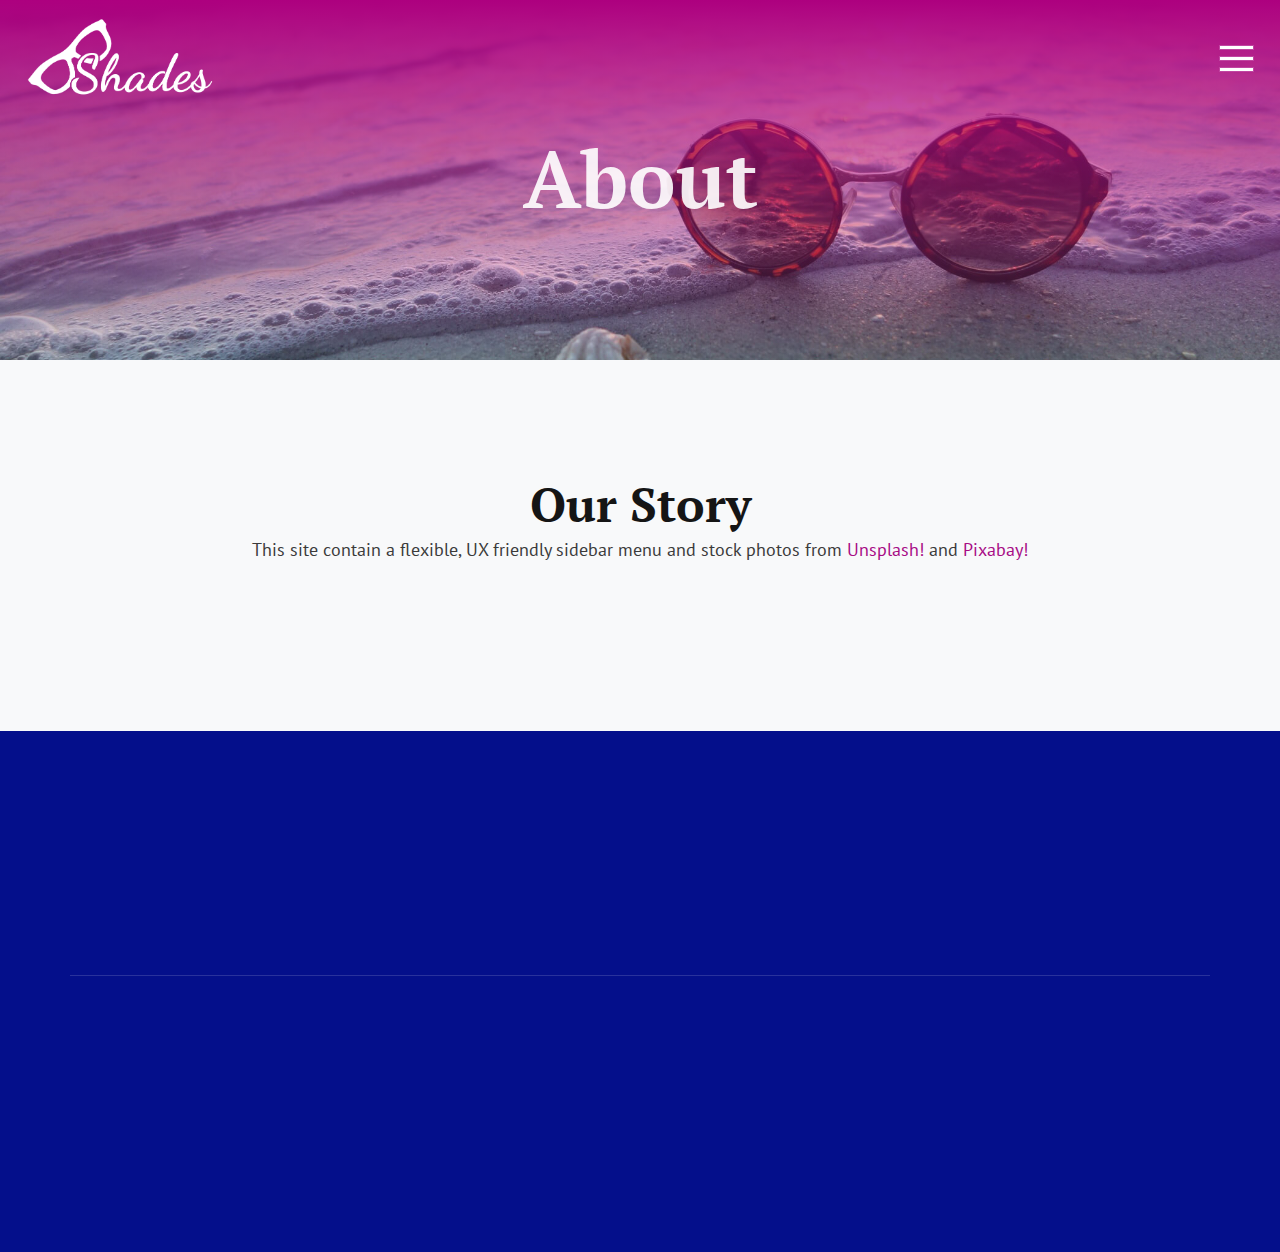
==== about.html @ cafe62fc "Updated html" ====
<!doctype html>
<html lang="en">
  <head>
    <!-- Required meta tags -->
    <meta charset="utf-8">
    <meta name="viewport" content="width=device-width, initial-scale=1, shrink-to-fit=no">
    
    <!--Favicon-->
    <link rel="apple-touch-icon" sizes="57x57" href="images/favicons/apple-icon-57x57.png">
    <link rel="apple-touch-icon" sizes="60x60" href="images/favicons/apple-icon-60x60.png">
    <link rel="apple-touch-icon" sizes="72x72" href="images/favicons/apple-icon-72x72.png">
    <link rel="apple-touch-icon" sizes="76x76" href="images/favicons/apple-icon-76x76.png">
    <link rel="apple-touch-icon" sizes="114x114" href="images/favicons/apple-icon-114x114.png">
    <link rel="apple-touch-icon" sizes="120x120" href="images/favicons/apple-icon-120x120.png">
    <link rel="apple-touch-icon" sizes="144x144" href="images/favicons/apple-icon-144x144.png">
    <link rel="apple-touch-icon" sizes="152x152" href="images/favicons/apple-icon-152x152.png">
    <link rel="apple-touch-icon" sizes="180x180" href="images/favicons/apple-icon-180x180.png">
    <link rel="icon" type="image/png" sizes="192x192"  href="images/favicons/android-icon-192x192.png">
    <link rel="icon" type="image/png" sizes="32x32" href="images/favicons/favicon-32x32.png">
    <link rel="icon" type="image/png" sizes="96x96" href="images/favicons/favicon-96x96.png">
    <link rel="icon" type="image/png" sizes="16x16" href="images/favicons/favicon-16x16.png">
    <link rel="manifest" href="images/favicons/manifest.json">
    <meta name="msapplication-TileColor" content="#ffffff">
    <meta name="msapplication-TileImage" content="images/favicons/ms-icon-144x144.png">
    <meta name="theme-color" content="#ffffff">
    
    <!-- Bootstrap 4 CSS -->
    <link rel="stylesheet" href="css/bootstrap.min.css">

    <!-- Custom CSS -->
    <link rel="stylesheet" href="css/style.css">

    <!-- Overlay Hamburger Menu CSS -->
    <link rel="stylesheet" href="css/Overlay-hamburger-menu.css">

    <!-- AOS CSS -->
    <link href="https://unpkg.com/aos@2.3.1/dist/aos.css" rel="stylesheet">

    <!-- Title -->
    <title>Shades | A Free Bootstrap Theme For Showcasing The Products</title>
    
    <!--Google Fonts-->
    <link href="https://fonts.googleapis.com/css?family=PT+Sans:400,400i,700,700i|PT+Serif:400,400i,700,700i" rel="stylesheet">

    <!-- Font Awesome CSS -->
    <link rel="stylesheet" href="https://use.fontawesome.com/releases/v5.7.0/css/all.css" integrity="sha384-lZN37f5QGtY3VHgisS14W3ExzMWZxybE1SJSEsQp9S+oqd12jhcu+A56Ebc1zFSJ" crossorigin="anonymous">

  </head>
  <body>
    <!-- Navigation -->
    <div class="logo"><a href="index.html"><img src="images/shades-logo-white.png" class="logo-image" alt="Shades"></a></div>
    <div class="button_container" id="toggle"><span class="top"></span><span class="middle"></span><span class="bottom"></span></div>
    <div class="overlay" id="overlay">
        <nav class="overlay-menu">
          <ul>
            <li><a href="index.html">Home</a></li>
            <li><a href="styles.html">Styles</a></li>
            <li><a href="#">About</a></li>
            <li><a href="#">Contact</a></li>
            <li>
              <a href="#"><i class="fab fa-facebook-f"></i></a>
              <a href="#"><i class="fab fa-twitter"></i></a>
              <a href="#"><i class="fab fa-instagram"></i></a>
            </li>
          </ul>
        </nav>
      </div>

    <!-- Header -->
    <div data-aos="fade-up">
      <header class="header-inner d-flex">
        <div class="container text-center my-auto">
          <h1 class="mb-1 hero-heading">About</h1>
        </div>
      </header>
    </div>

    <!-- Who We Are -->
    <section class="content-section bg-light">
      <div class="container text-center">
        <div class="row">
          <div class="col-lg-10 mx-auto">
            <h2>Our Story</h2>
            <p class="mb-5">This site contain a flexible, UX friendly sidebar menu and stock photos from
              <a target="blank" href="https://unsplash.com/">Unsplash!</a> and <a target="blank" href="https://pixabay.com/">Pixabay!</a></p>
          </div>
        </div>
      </div>
    </section>

    <!-- Footer -->
    <footer class="content-section">
      <div class="container">
        <div data-aos="fade-up">
          <div class="row mb-5 text-center">
            <div class="col">
              <a class="btn btn-primary btn-xl btn-dark" href="styles.html">See Latest Trends</a>
            </div>
          </div>
        </div>
        <div class="row line">
            <div class="col-lg-4 col-md-4 col-sm-4">
              <div data-aos="fade-up">
                <ul class="footer-menu">
                  <li><a href="index.html">Home</a></li>
                  <li><a href="styles.html">Styles</a></li>
                  <li><a href="">About</a></li>
                  <li><a href="">Contact</a></li>
                </ul>
              </div>
            </div>
            <div class="col-lg-4 col-md-4 col-sm-4">
              <div data-aos="fade-up">
                  <ul class="footer-menu">
                    <li><a href="">Facebook</a></li>
                    <li><a href="">Twitter</a></li>
                    <li><a href="">Instagram</a></li>
                    <li><a href="">Share on Whatsapp</a></li>
                  </ul>
                </div>
            </div>
            <div class="col-lg-4 col-md-4 col-sm-4 right-content">
              <div data-aos="fade-up">
                <a href="index.html"><img class="footer-logo" src="images/shades-logo.png" alt="Shades Logo"></a>
                <p class="copy-text">Copyright &copy; <script language="JavaScript" type="text/javascript">document.write((new Date()).getFullYear());</script> <a href="">Shades</a></p>
              </div>
            </div>
        </div>
      </div>
    </footer>

    <!-- Optional JavaScript -->
    <!-- jQuery first, then Popper.js, then Bootstrap JS -->
    <script src="https://code.jquery.com/jquery-3.3.1.slim.min.js" integrity="sha384-q8i/X+965DzO0rT7abK41JStQIAqVgRVzpbzo5smXKp4YfRvH+8abtTE1Pi6jizo" crossorigin="anonymous"></script>
    <script src="https://cdnjs.cloudflare.com/ajax/libs/popper.js/1.14.6/umd/popper.min.js" integrity="sha384-wHAiFfRlMFy6i5SRaxvfOCifBUQy1xHdJ/yoi7FRNXMRBu5WHdZYu1hA6ZOblgut" crossorigin="anonymous"></script>
    <script src="https://stackpath.bootstrapcdn.com/bootstrap/4.2.1/js/bootstrap.min.js" integrity="sha384-B0UglyR+jN6CkvvICOB2joaf5I4l3gm9GU6Hc1og6Ls7i6U/mkkaduKaBhlAXv9k" crossorigin="anonymous"></script>
    <!--Overlay Hamburger Menu-->
    <script>
        $('#toggle').click(function() {
            $(this).toggleClass('active');
            $('#overlay').toggleClass('open');
        });
    </script>
    <!-- AOS javascript -->
    <script src="https://unpkg.com/aos@2.3.1/dist/aos.js"></script>
    <script>
      AOS.init();
    </script>
  </body>
</html>
---- css/style.css ----
/*
 *Author: Anjali Kushwah;
 *Theme: Shades ;
 *Date: 30/01/2019; 
*/


/* Global */
html, body {
    font-size: 16px;
}

body {
    background: #040f8b;
    color: #3b3b3b;
    font-family: 'PT Sans', sans-serif;
    font-size: 1.125rem;
    font-weight: 400;
    -webkit-font-smoothing: antialiased;
}

body a {
    color: #a70b85;
    text-decoration: none;
}

body a:hover, a:focus, a:active {
    color: #a70b85;
    text-decoration: underline;
}

*:focus {
    outline: 0;
  }

h1, h2, h3, h4, h5, h6 {
    font-family: 'PT Serif', serif;
    color: #151515;
    line-height: 100%;

}

h1 {
    font-size: 3.5rem;
    font-weight: 700;
}

h2 {
    font-size: 3.0rem;
    font-weight: 700;
}

h3 {
    font-size: 2.5rem;
    font-weight: 700;
}

h4 {
    font-size: 2rem;
    font-weight: 700;
}

h5 {
    font-size: 1.5rem;
    font-weight: 700;
}

h6 {
    font-size: 1.2rem;
    font-weight: 700;
}

.hero-heading {
    font-size: 5rem;
    color: rgba(255, 255, 255, .9);
    padding: auto;
    line-height: 100%;
}

.hero-text {
    font-family: 'PT Sans', sans-serif;
    font-size: 1.5rem;
    font-weight: 400;
    color: rgba(255, 255, 255, 1);
    padding: auto;
    line-height: 120%;
}

.btn-xl {
    padding: 1.25rem 2.5rem;
    font-size: 1.4rem;
}

.btn-primary {
    color: #fff;
    background-color: rgb(4, 15, 139);
    border-color: #040f8b;
}

.btn-primary:hover,.btn-primary:focus, .btn-primary:active, .btn-primary:focus-within {
    text-decoration: none;
    color: #fff !important;
    background-color: #0718d6 !important;
    border-color: #0718d6 !important;
    outline: none;
}

.btn-dark {
    color: #fff;
    background-color: #a70b85;
    border-color: #a70b85;
}

.btn-dark:hover,.btn-dark:focus, .btn-dark:active, .btn-dark:focus-within {
    color: #fff !important;
    background-color: #d80bac !important;
    border-color: #d80bac !important;
    text-decoration: none;
    outline: none;
}

.bg-pink {
    background-color: #a70b85;
}

ul {
    padding: 0;
}
/* Global End */

/* Homepage Start */
.hero {
    height: 100vh;
    min-height: 30rem;
    position: relative;
    display: table;
    width: 100%;
    padding-top: 8rem;
    padding-bottom: 8rem;
    background: -webkit-gradient(linear,left top,right top,from(rgba(255,255,255,.1)),to(rgba(255,255,255,.1))),url(../images/hero-image1.jpg);
    background: linear-gradient(90deg,rgba(255,255,255,.1) 0,rgba(255,255,255,.1) 100%),url(../images/hero-image1.jpg);
    background-position: center center;
    background-repeat: no-repeat;
    background-size: cover;
}

.hero::after {
  content: '';
  height: 100%;
  width: 100%;
  background: -moz-linear-gradient(top, rgba(173,0,127,1) 0%, rgba(173,0,127,0) 100%); /* FF3.6-15 */
  background: -webkit-linear-gradient(top, rgba(173,0,127,1) 0%,rgba(173,0,127,0) 100%); /* Chrome10-25,Safari5.1-6 */
  background: linear-gradient(to bottom, rgba(173,0,127,1) 0%,rgba(173,0,127,0) 100%); /* W3C, IE10+, FF16+, Chrome26+, Opera12+, Safari7+ */
  filter: progid:DXImageTransform.Microsoft.gradient( startColorstr='#ad007f', endColorstr='#00ad007f',GradientType=0 ); /* IE6-9 */
  position: absolute;
  top: 0;
  bottom: 0;
  z-index: 1;
}

.my-auto {
  position: relative;
  z-index: 2;
}  

.logo {
    position: absolute;
    top: 2%;
    left: 2%;
    z-index: 100;
}

.logo-image {
    width: 12rem;
}

.content-section {
  padding-top: 7.5rem;
  padding-bottom: 7.5rem;
}

.service-icon {
    background-color: #f9cff0;
    color: #a70b85;
    height:15rem;
    width: 15rem;
    display: block;
    line-height: 7.5rem;
    font-size: 3.25rem;
}

.far {
    position: relative;
    top: 25%;
}

.callout-home-right {
    background: -webkit-gradient(linear,left top,right top,from(rgba(255,255,255,.1)),to(rgba(255,255,255,.1))),url(../images/home-portfolio-right.jpg);
    background: linear-gradient(90deg,rgba(255,255,255,.1) 0,rgba(255,255,255,.1) 100%),url(../images/home-portfolio-right.jpg);
    background-position: center center;
    background-repeat: no-repeat;
    background-size: cover;
    margin-left: 33%;
    height: 866px;
    position: relative;
}

.callout-home-right::before {
    content: '';
    height: 100%;
    width: 100%;
    background: -moz-linear-gradient(left, rgba(0,0,0,0) 0%, rgba(0,0,224,0.54) 68%, rgba(167,11,133,0.8) 100%); /* FF3.6-15 */
    background: -webkit-linear-gradient(left, rgba(0,0,0,0) 0%,rgba(0,0,224,0.54) 68%,rgba(167,11,133,0.8) 100%); /* Chrome10-25,Safari5.1-6 */
    background: linear-gradient(to right, rgba(0,0,0,0) 0%,rgba(0,0,224,0.54) 68%,rgba(167,11,133,0.8) 100%); /* W3C, IE10+, FF16+, Chrome26+, Opera12+, Safari7+ */
    filter: progid:DXImageTransform.Microsoft.gradient( startColorstr='#00000000', endColorstr='#cca70b85',GradientType=1 ); /* IE6-9 */
    position: absolute;
    right: 0;
    bottom: 0;
    z-index: 1;
}

.callout-home-right-info {
    position: absolute;
    left: 8%;
    z-index: 1;
    padding-top: 12%;
}

.callout-home-left {
    background: -webkit-gradient(linear,left top,right top,from(rgba(255,255,255,.1)),to(rgba(255,255,255,.1))),url(../images/home-portfolio-.jpg);
    background: linear-gradient(90deg,rgba(255,255,255,.1) 0,rgba(255,255,255,.1) 100%),url(../images/home-portfolio-left.jpg);
    background-position: center center;
    background-repeat: no-repeat;
    background-size: cover;
    margin-right: 33%;
    height: 866px;
    position: relative;
}

.callout-home-left::before {
    content: '';
    height: 100%;
    width: 100%;
    background: -moz-linear-gradient(left, rgba(167,11,133,0.8) 0%, rgba(0,0,224,0.45) 44%, rgba(0,0,0,0) 100%); /* FF3.6-15 */
    background: -webkit-linear-gradient(left, rgba(167,11,133,0.8) 0%,rgba(0,0,224,0.45) 44%,rgba(0,0,0,0) 100%); /* Chrome10-25,Safari5.1-6 */
    background: linear-gradient(to right, rgba(167,11,133,0.8) 0%,rgba(0,0,224,0.45) 44%,rgba(0,0,0,0) 100%); /* W3C, IE10+, FF16+, Chrome26+, Opera12+, Safari7+ */
    filter: progid:DXImageTransform.Microsoft.gradient( startColorstr='#cca70b85', endColorstr='#00000000',GradientType=1 ); /* IE6-9 */
    position: absolute;
    right: 0;
    bottom: 0;
    z-index: 1;
}

.callout-home-left-info {
    position: absolute;
    right: 8%;
    z-index: 1;
    padding-top: 12%;
    text-align: right;
}

h2.callout-home-title {
    font-size: 5.8rem;
    color: #ffffff;
}

.content-section-callout-home {
    padding-top: 0rem;
    padding-bottom: 7.5rem;
}
/* Homepage End */

/* Testimonial Start */
figure.testimonial {
    position: relative;
}

figure.testimonial img {
    max-width: 8rem;
    border-radius: 50%;
    margin-bottom: .9rem;
    z-index: 1;
    position: relative;
    box-shadow: 0px 2px 5px rgba(167, 11, 133, .3);
}

figure.testimonial blockquote {
    margin: 0;
    display: block;
    border-radius: 8px;
    position: relative;
    background-color: #f9cff0;
    padding: 2rem 2rem 4.5rem 3.2rem;
    font-size: 1rem;
    margin: 0 0 -3.8rem;
    line-height: 120%;
    text-align: left;
}

figure.testimonial .quote-left {
    position: absolute;
    font-size: 1.5rem;
    color: #a70b85;
    z-index: 1;
    top: 20px; 
    left: 20px;
}

figure.testimonial .author h6 {
    line-height: 120%;
}

figure.testimonial .author h6 span {
    font-family: 'PT Sans', sans-serif;
    font-weight: 400;
    color: #3b3b3b;
    font-size: 1.125rem;
    display: block;
}
/* Testimonial End */

/* Styles Start */
.product-card {
    position: relative;
}

.product-card-info {
    position: absolute;
    left: 8%;
    z-index: 2;
    bottom: 5%;
}

.product-card::after {
    content: '';
    height: 100%;
    width: 100%;
    background: -moz-linear-gradient(top, rgba(0,0,186,0) 64%, rgba(0,0,186,0.33) 79%, rgba(167,11,133,0.8) 100%); /* FF3.6-15 */
    background: -webkit-linear-gradient(top, rgba(0,0,186,0) 64%,rgba(0,0,186,0.33) 79%,rgba(167,11,133,0.8) 100%); /* Chrome10-25,Safari5.1-6 */
    background: linear-gradient(to bottom, rgba(0,0,186,0) 64%,rgba(0,0,186,0.33) 79%,rgba(167,11,133,0.8) 100%); /* W3C, IE10+, FF16+, Chrome26+, Opera12+, Safari7+ */
    filter: progid:DXImageTransform.Microsoft.gradient( startColorstr='#000000ba', endColorstr='#cca70b85',GradientType=0 ); /* IE6-9 */
    position: absolute;
    right: 0;
    bottom: 0;
    z-index: 1;
}

h2.product-title {
    color: #ffffff;
}

.product-img img {
    width: 100%;
    height: 100vh;
    -o-object-fit: cover;
    object-fit: cover;
}
/* Styles End */

/* Style-Detail Start */
.content-section-store {
    padding-top: 7.5rem;
    padding-bottom: 0rem;
}

.header-inner {
    height: 40vh;
    min-height: 20rem;
    position: relative;
    display: table;
    width: 100%;
    padding-top: 8rem;
    padding-bottom: 8rem;
    background: -webkit-gradient(linear,left top,right top,from(rgba(255,255,255,.1)),to(rgba(255,255,255,.1))),url(../images/header-inner-image1.jpg);
    background: linear-gradient(90deg,rgba(255,255,255,.1) 0,rgba(255,255,255,.1) 100%),url(../images/header-inner-image1.jpg);
    background-position: center center;
    background-repeat: no-repeat;
    background-size: cover;
}

.header-inner::after {
  content: '';
  height: 100%;
  width: 100%;
  background: -moz-linear-gradient(top, rgba(173,0,127,1) 0%, rgba(173,0,127,0) 100%); /* FF3.6-15 */
  background: -webkit-linear-gradient(top, rgba(173,0,127,1) 0%,rgba(173,0,127,0) 100%); /* Chrome10-25,Safari5.1-6 */
  background: linear-gradient(to bottom, rgba(173,0,127,1) 0%,rgba(173,0,127,0) 100%); /* W3C, IE10+, FF16+, Chrome26+, Opera12+, Safari7+ */
  filter: progid:DXImageTransform.Microsoft.gradient( startColorstr='#ad007f', endColorstr='#00ad007f',GradientType=0 ); /* IE6-9 */
  position: absolute;
  top: 0;
  bottom: 0;
  z-index: 1;
}

.product-card-detail::after {
    content: '';
    height: 100%;
    width: 100%;
    margin-left: -25%;
    background: -moz-linear-gradient(left, rgba(167,11,133,0.8) 0%, rgba(167,11,133,0.79) 1%, rgba(4,15,139,0.24) 41%, rgba(4,15,139,0) 58%); /* FF3.6-15 */
    background: -webkit-linear-gradient(left, rgba(167,11,133,0.8) 0%,rgba(167,11,133,0.79) 1%,rgba(4,15,139,0.24) 41%,rgba(4,15,139,0) 58%); /* Chrome10-25,Safari5.1-6 */
    background: linear-gradient(to right, rgba(167,11,133,0.8) 0%,rgba(167,11,133,0.79) 1%,rgba(4,15,139,0.24) 41%,rgba(4,15,139,0) 58%); /* W3C, IE10+, FF16+, Chrome26+, Opera12+, Safari7+ */
    filter: progid:DXImageTransform.Microsoft.gradient( startColorstr='#cca70b85', endColorstr='#00040f8b',GradientType=1 ); /* IE6-9 */
    position: absolute;
    right: 0;
    bottom: 0;
    z-index: 1;
}

.product-detail-img img {
    width: 100%;
    height: 866px;
    margin-left: -25%;
    -o-object-fit: cover;
    object-fit: cover;
}

.product-card-detail {
    position: relative;
}

.product-card-detail-info {
    position: absolute;
    right:12%;
    z-index: 2;
    top: 5%;
}

.stores {
list-style: none;
}

.stores li {
    border-bottom: .1rem solid rgba(255, 255, 255, .3);
    padding: 1rem;
}

.stores a {
    color: #ffffff;
    font-size: 1.2rem;
}

.stores a:hover, a:focus, a:active {
    color: #ffffff;
    text-decoration: none;
}

.stores li:hover {
    background: #a70b85;
    transition: ease .5s;
}

.store-logo {
    width: 5rem;
    height: 5rem;
    background: #ffffff;
    border-radius: .5rem;
    display: flex;
}

.store-logo img {
    max-width: 4rem;
    max-height: 4em;
    padding: .1rem;
    margin: auto;
}

/* Style-Detail End */

/* Footer Start */
.footer-logo {
    width: 12rem;
}

.footer-menu {
    list-style: none;
    padding: 0;
}

.footer-menu a {
    color: rgba(255, 255, 255, .5);
}

.copy-text {
    color: rgba(255, 255, 255, .3);
    font-size: .8rem;
}

.copy-text a {
    color: rgba(255, 255, 255, .3);
}

.line {
    border-top: 1px solid rgba(255, 255, 255, 0.15);
    padding-top: 2rem;
}

.right-content {
    text-align: right;
}
/* Footer End */

/* Media Queries Start */
/* Extra small devices (portrait phones, less than 576px) */
@media (max-width: 575.98px) {
    h2.callout-home-title {font-size: 3.8rem;line-height: 100%;color: #ffffff;}
    .hero-text {font-size: 1.4rem;}
    .hero-heading {font-size: 3.8rem;}
    footer {text-align: center;}
    .right-content {text-align: center;}
    .product-detail-img img {height: 180px;}
    
}
/* Small devices (landscape phones, less than 768px) */
@media (max-width: 767.98px) { 

}
/* Medium devices (tablets, less than 992px) */
@media (max-width: 991.98px) { 

}
/* Large devices (desktops, less than 1200px) */
@media (max-width: 1199.98px) {

 }
/* Media Queries Start */
---- css/Overlay-hamburger-menu.css ----
/* Overlay Hamburger Menu CSS */
.button_container {
  position: fixed;
  top: 5%;
  right: 2%;
  height: 27px;
  width: 35px;
  cursor: pointer;
  z-index: 100;
  transition: opacity .25s ease;
}

.button_container:hover {
  opacity: .7;
}

.button_container.active .top {
  transform: translateY(11px) translateX(0) rotate(45deg);
  background: #FFF;
}

.button_container.active .middle {
  opacity: 0;
  background: #FFF;
}

.button_container.active .bottom {
  transform: translateY(-11px) translateX(0) rotate(-45deg);
  background: #FFF;
}

.button_container span {
  background: #ffffff;
  border: 1px solid rgba(176, 22, 137, 0.8);
  height: 5px;
  width: 100%;
  position: absolute;
  top: 0;
  left: 0;
  transition: all .35s ease;
  cursor: pointer;
}

.button_container span:nth-of-type(2) {
  top: 11px;
}

.button_container span:nth-of-type(3) {
  top: 22px;
}

.overlay {
  position: fixed;
  background: #ae1788;
  top: 0;
  left: 0;
  width: 100%;
  height: 0%;
  opacity: 0;
  visibility: hidden;
  transition: opacity .35s, visibility .35s, height .35s;
  overflow: hidden;
  z-index: 3;
}

.overlay.open {
  opacity: .95;
  visibility: visible;
  height: 100%;
}

.overlay.open li {
  animation: fadeInRight .5s ease forwards;
  animation-delay: .35s;
}

.overlay.open li:nth-of-type(2) {
  animation-delay: .4s;
}

.overlay.open li:nth-of-type(3) {
  animation-delay: .45s;
}

.overlay.open li:nth-of-type(4) {
  animation-delay: .50s;
}

.overlay.open li:nth-of-type(5) {
  animation-delay: .55s;
}

.overlay nav {
  position: relative;
  height: 60%;
  top: 50%;
  transform: translateY(-50%);
  font-size: 50px;
  font-weight: 400;
  text-align: center;
}

.overlay ul {
  list-style: none;
  padding: 0;
  margin: 0 auto;
  display: inline-block;
  position: relative;
  height: 100%;
}

.overlay ul li {
  display: block;
  height: 20%;
  height: calc(100% / 5);
  min-height: 50px;
  position: relative;
  opacity: 0;
}

.overlay ul li a {
  display: block;
  position: relative;
  color: #FFF;
  text-decoration: none;
  overflow: hidden;
}

.overlay ul li:nth-of-type(5) a {
  font-size: 1.6rem;
  display: inline;
  margin-left: 7px;
  margin-right: 7px; 
}

.overlay ul li a:hover:after, .overlay ul li a:focus:after, .overlay ul li a:active:after {
  width: 100%;
}

.overlay ul li a:after {
  content: '';
  position: absolute;
  bottom: 0;
  left: 50%;
  width: 0%;
  transform: translateX(-50%);
  height: 3px;
  background: #FFF;
  transition: .35s;
}

@keyframes fadeInRight {
  0% {
    opacity: 0;
    left: 20%;
  }
  100% {
    opacity: 1;
    left: 0;
  }
}
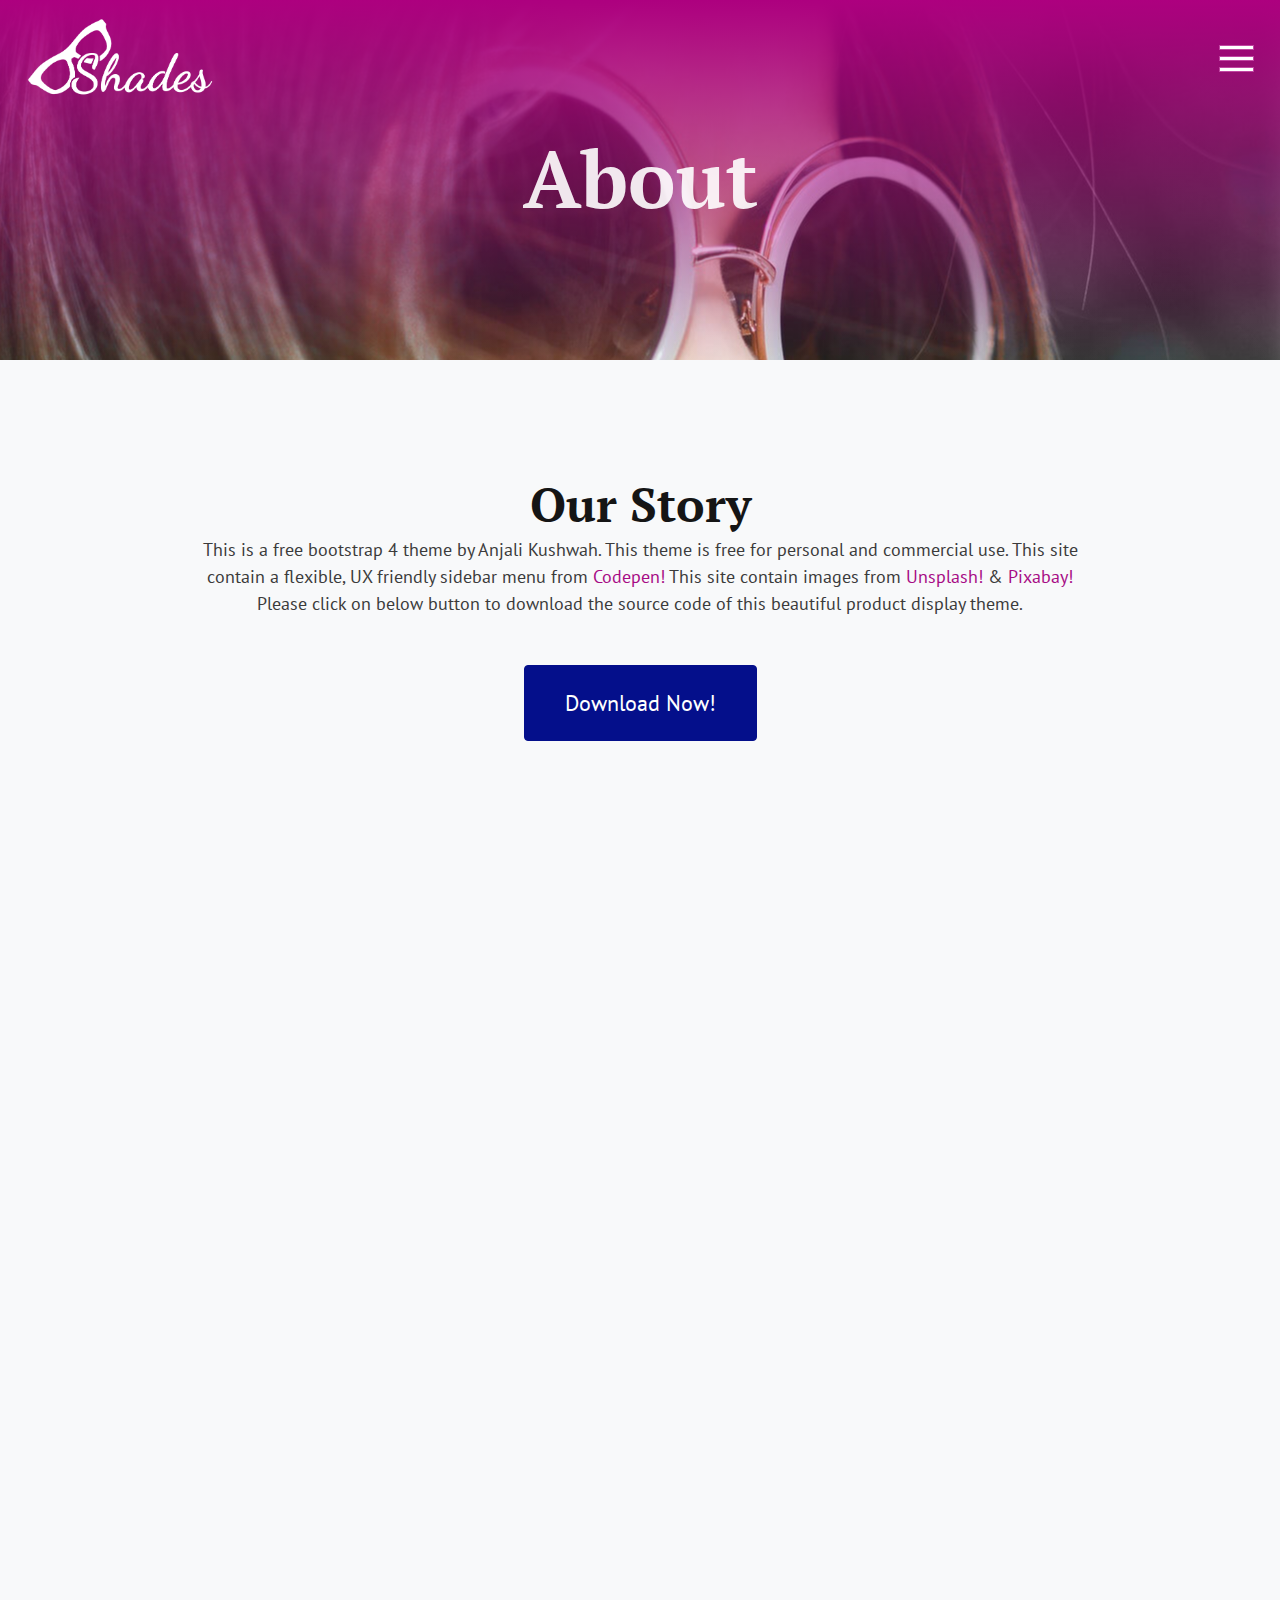
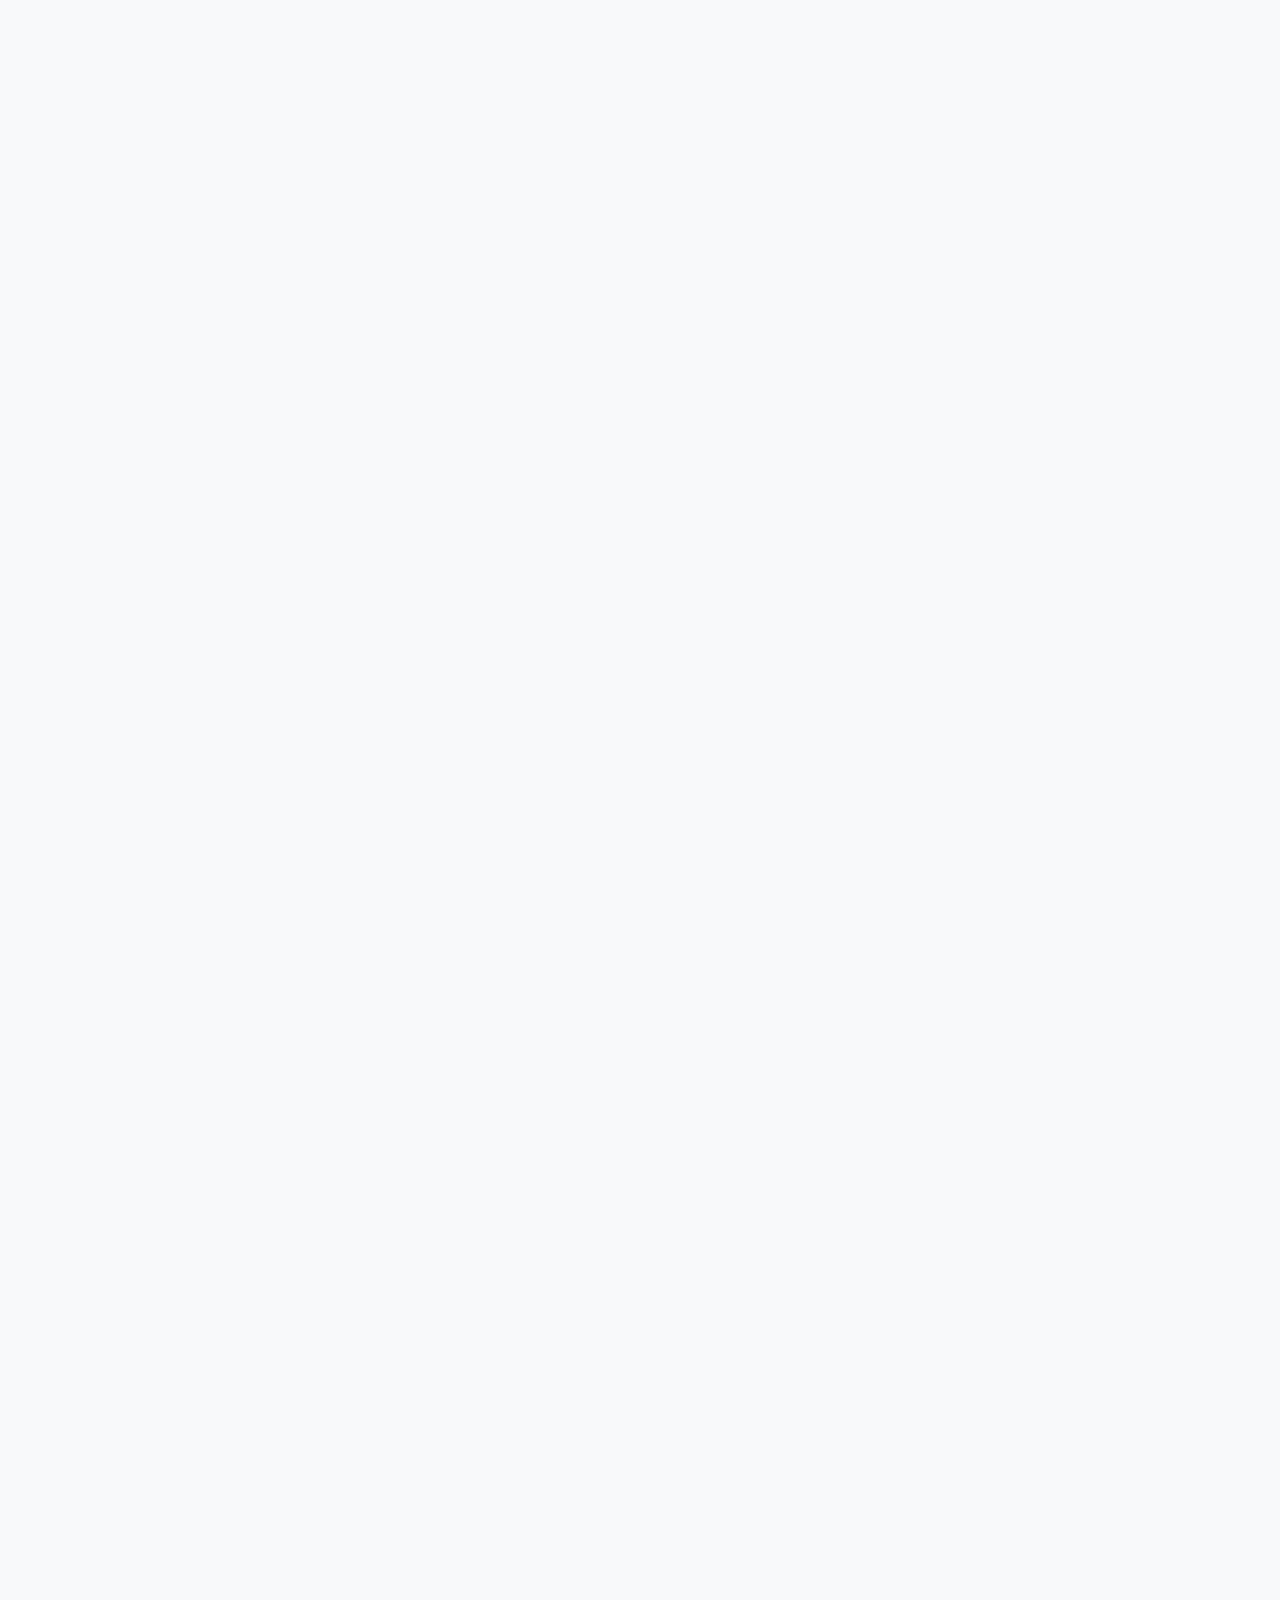
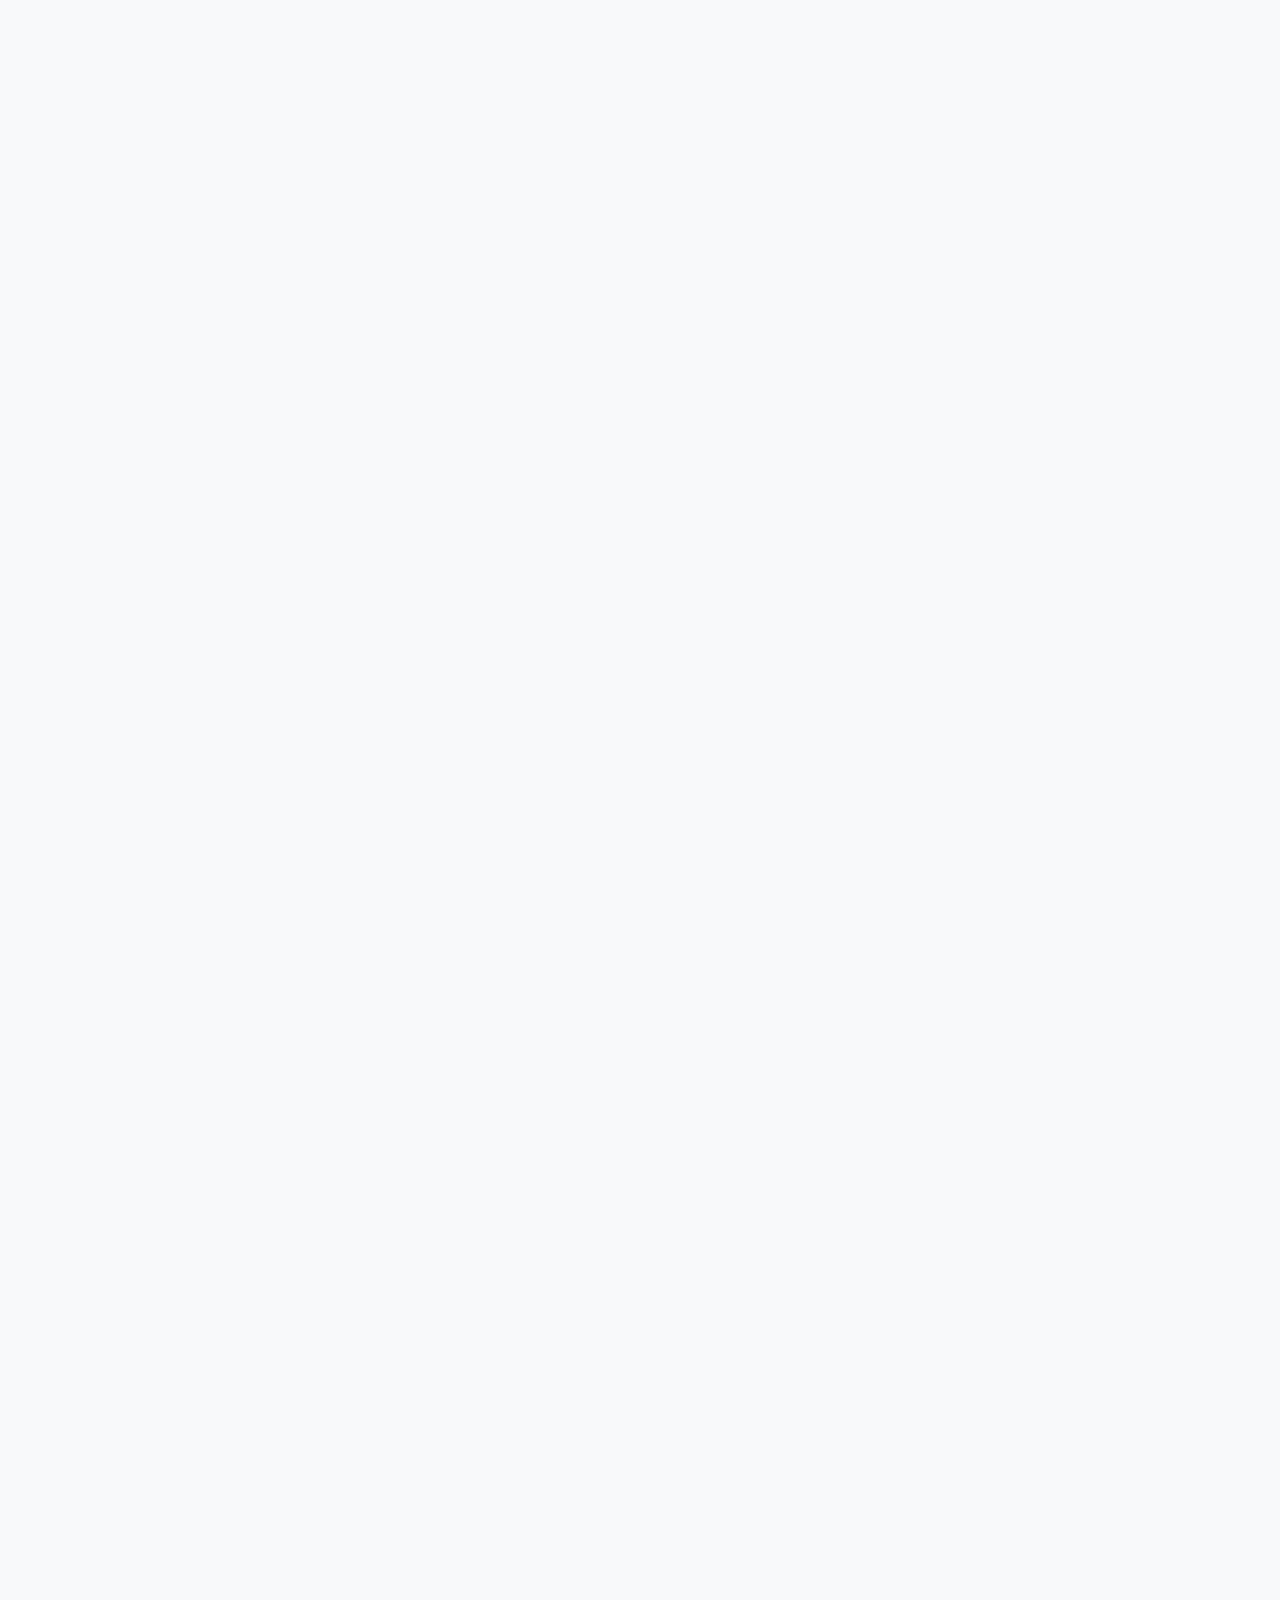
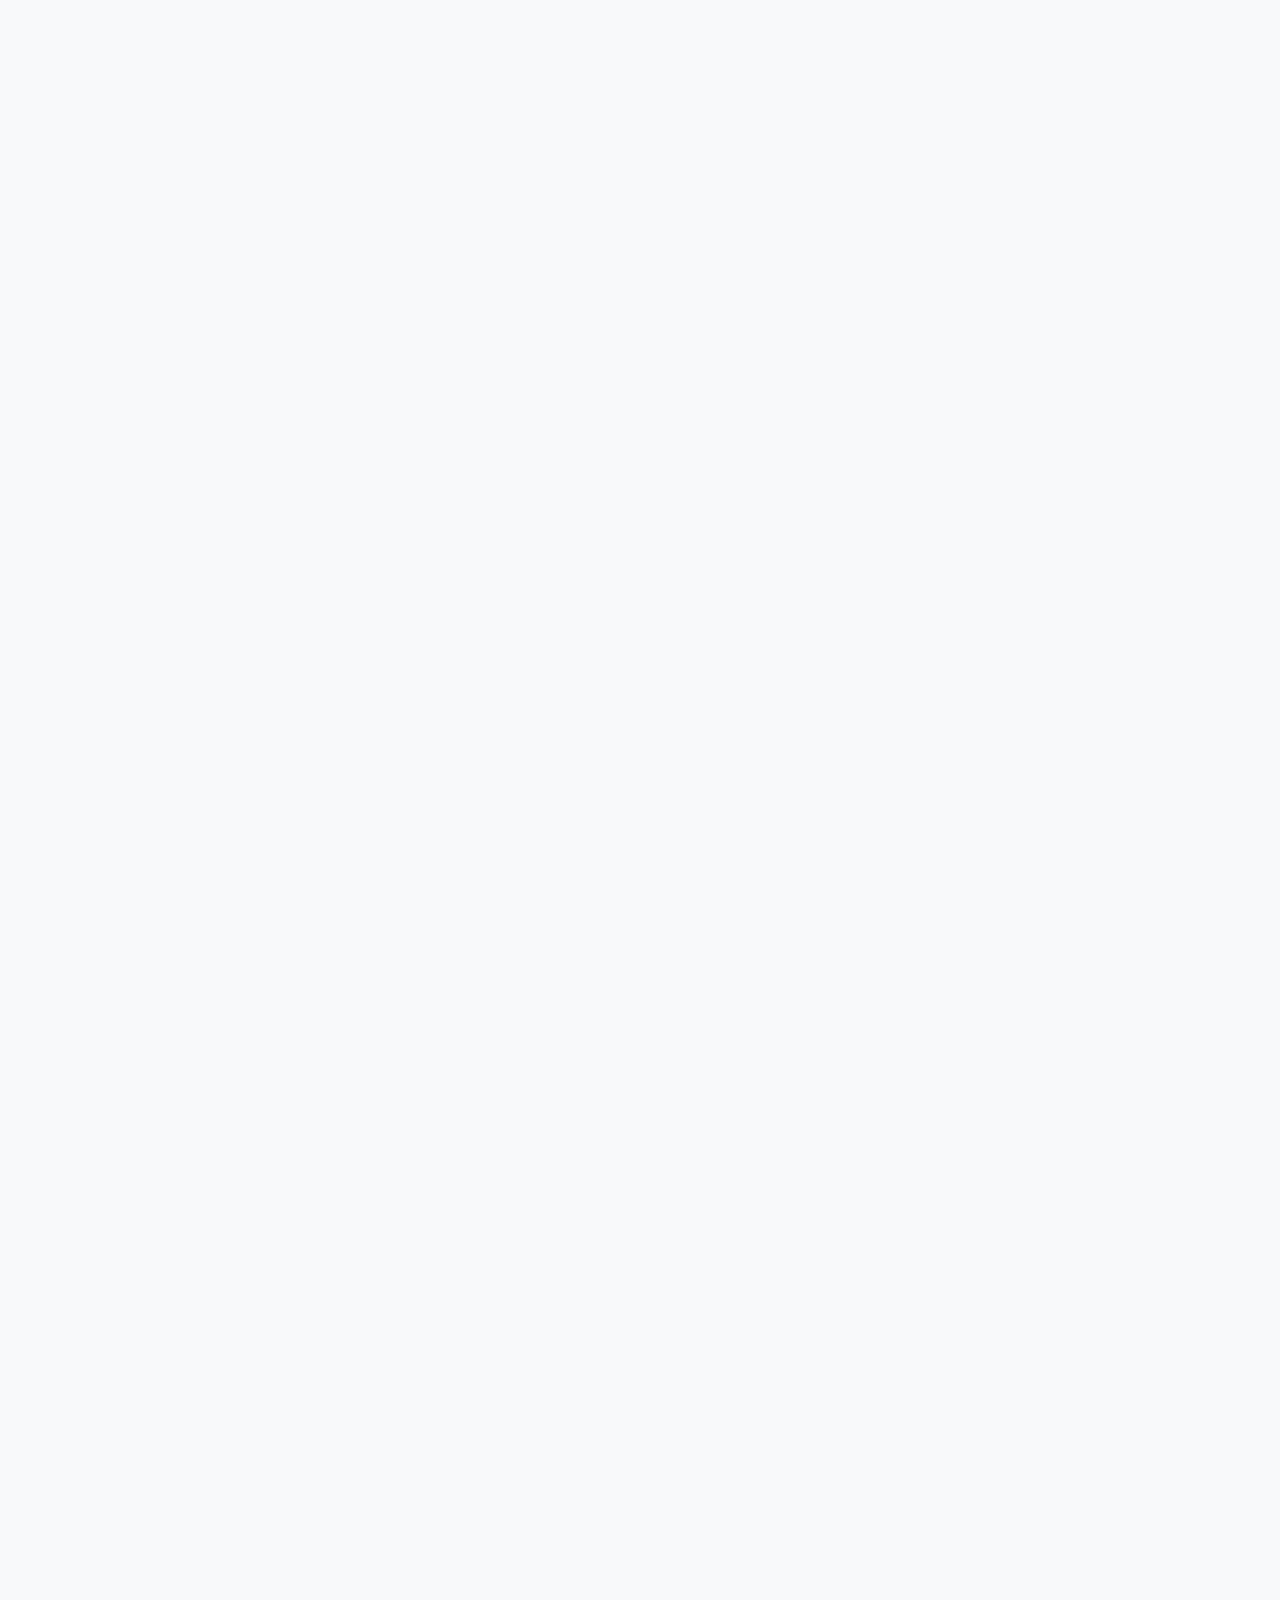
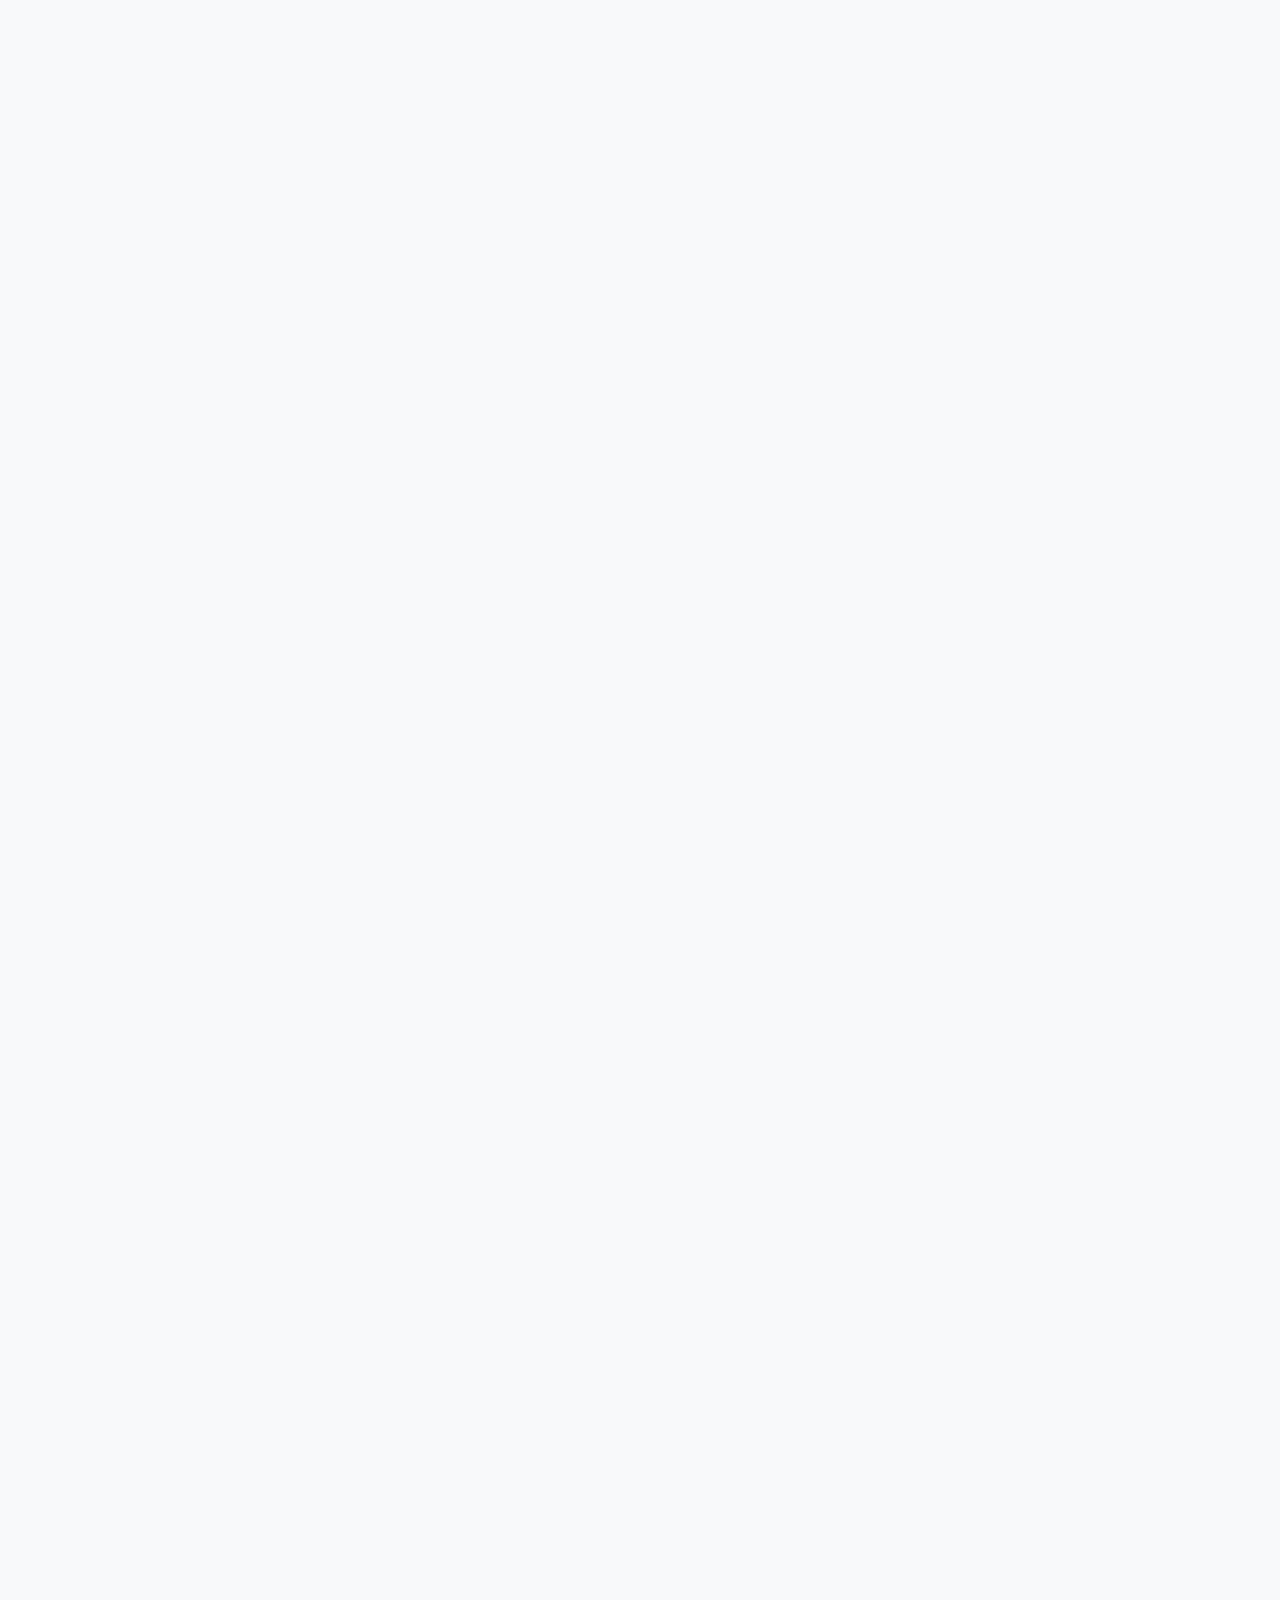
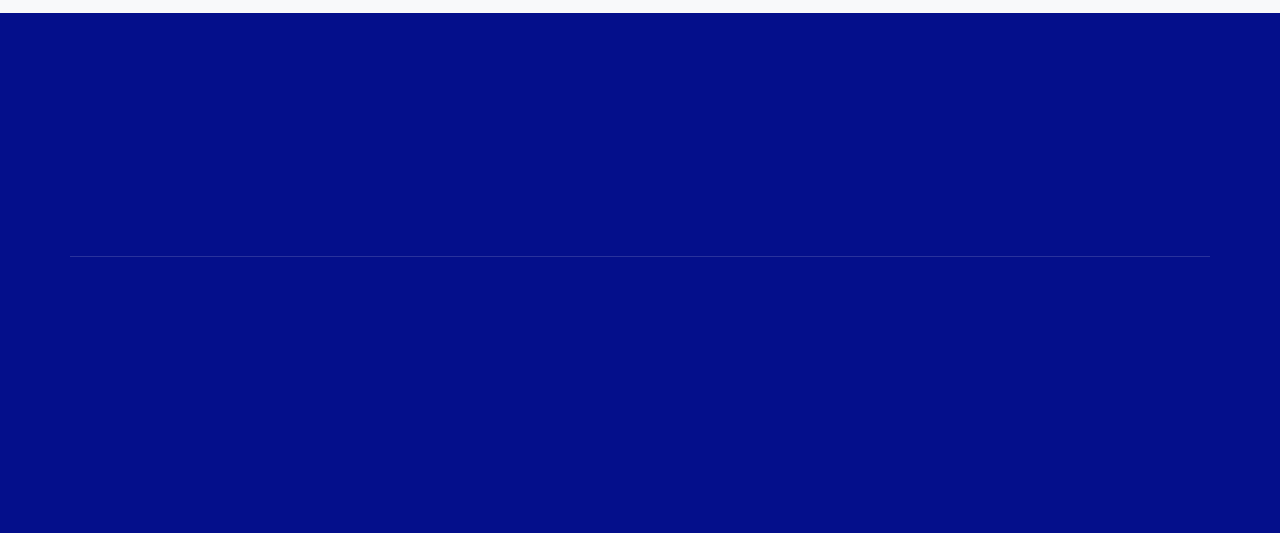
==== commit 92be011f: "Updated html" ====
--- a/about.html
+++ b/about.html
@@ -33,6 +33,9 @@
     <!-- Overlay Hamburger Menu CSS -->
     <link rel="stylesheet" href="css/Overlay-hamburger-menu.css">
 
+    <!-- Gallery Slider CSS -->
+    <link rel="stylesheet" href="css/gallery-slider.css">
+
     <!-- AOS CSS -->
     <link href="https://unpkg.com/aos@2.3.1/dist/aos.css" rel="stylesheet">
 
@@ -55,8 +58,8 @@
           <ul>
             <li><a href="index.html">Home</a></li>
             <li><a href="styles.html">Styles</a></li>
-            <li><a href="#">About</a></li>
-            <li><a href="#">Contact</a></li>
+            <li><a href="about.html">About</a></li>
+            <li><a href="contact.html">Contact</a></li>
             <li>
               <a href="#"><i class="fab fa-facebook-f"></i></a>
               <a href="#"><i class="fab fa-twitter"></i></a>
@@ -68,21 +71,77 @@
 
     <!-- Header -->
     <div data-aos="fade-up">
-      <header class="header-inner d-flex">
+      <header class="header-inner hero-about d-flex">
         <div class="container text-center my-auto">
           <h1 class="mb-1 hero-heading">About</h1>
         </div>
       </header>
     </div>
 
-    <!-- Who We Are -->
+    <!-- Our Story -->
     <section class="content-section bg-light">
       <div class="container text-center">
         <div class="row">
           <div class="col-lg-10 mx-auto">
             <h2>Our Story</h2>
-            <p class="mb-5">This site contain a flexible, UX friendly sidebar menu and stock photos from
-              <a target="blank" href="https://unsplash.com/">Unsplash!</a> and <a target="blank" href="https://pixabay.com/">Pixabay!</a></p>
+            <p class="mb-5">
+              This is a free bootstrap 4 theme by Anjali Kushwah. This theme is free for personal and commercial use. This site contain a flexible, UX friendly sidebar menu from <a target="_blank" href="https://codepen.io/"> Codepen!</a> This site contain images from <a target="_blank" href="https://unsplash.com/">Unsplash!</a> &amp; <a target="_blank" href="https://pixabay.com/">Pixabay!</a><br/>Please click on below button to download the source code of this beautiful product display theme.
+            </p>  
+            <a target="_blank" class="btn btn-primary btn-xl" href="https://github.com/anjalikushwah/shades">Download Now!</a> 
+          </div>
+        </div>
+      </div>
+    </section>
+
+    <!-- See The Gallery -->
+    <section id="slider" class="content-section-callout-home bg-light">
+      <div data-aos="fade-up">
+        <div class="text-center">---- See Our Gallery ----</div>
+        <div class="more-slider">
+            <div class="slide-controls">
+              <span class="slider-previous"><i class="fas fa-angle-left"></i></span>
+              <span class="slider-next"><i class="fas fa-angle-right"></i></span>
+            </div>
+        </div>
+        <div class="slider-wrapper">
+          <div class="scroll-wrapper">
+            <ul class="row">
+              <a href="#" title="Shades">
+                <li class="slider" style="left:-0%;-webkit-transition:left 1s;transition:left 1s;">
+                  <img src="images/gallery-img1.jpg" alt="Shades" />
+                  <span class="slider-name">Office</span>
+                  <span class="slider-title">We are based in India</span>
+                </li>
+              </a>
+              <a href="#" title="Shades">
+                <li class="slider" style="left:-0%;-webkit-transition:left 1s;transition:left 1s;">
+                  <img src="images/gallery-img2.jpg" alt="Shades" />
+                  <span class="slider-name">Our Team</span>
+                  <span class="slider-title">Working here is a fun</span>
+                </li>
+              </a>
+              <a href="#" title="Shades">
+                <li class="slider" style="left:-0%;-webkit-transition:left 1s;transition:left 1s;">
+                  <img src="images/gallery-img3.jpg" alt="Shades" />
+                  <span class="slider-name">Events</span>
+                  <span class="slider-title">Latest fashion event</span>
+                </li>
+              </a>
+              <a href="#" title="Shades">
+                <li class="slider" style="left:-0%;-webkit-transition:left 1s;transition:left 1s;">
+                  <img src="images/gallery-img4.jpg" alt="Shades" />
+                  <span class="slider-name">Culture</span>
+                  <span class="slider-title">Discovering latest trends</span>
+                </li>
+              </a>
+              <a href="#" title="Shades">
+                <li class="slider" style="left:-0%;-webkit-transition:left 1s;transition:left 1s;">
+                  <img src="images/gallery-img5.jpg" alt="Shades" />
+                  <span class="slider-name">Meet the Owner</span>
+                  <span class="slider-title">Think beautiful</span>
+                </li>
+              </a>
+            </ul>
           </div>
         </div>
       </div>
@@ -104,8 +163,8 @@
                 <ul class="footer-menu">
                   <li><a href="index.html">Home</a></li>
                   <li><a href="styles.html">Styles</a></li>
-                  <li><a href="">About</a></li>
-                  <li><a href="">Contact</a></li>
+                  <li><a href="about.html">About</a></li>
+                  <li><a href="contact.html">Contact</a></li>
                 </ul>
               </div>
             </div>
@@ -115,7 +174,7 @@
                     <li><a href="">Facebook</a></li>
                     <li><a href="">Twitter</a></li>
                     <li><a href="">Instagram</a></li>
-                    <li><a href="">Share on Whatsapp</a></li>
+                    <li><a target="_blank" href="https://github.com/anjalikushwah/shades">Downlaod Now!</a></li>
                   </ul>
                 </div>
             </div>
@@ -124,7 +183,7 @@
                 <a href="index.html"><img class="footer-logo" src="images/shades-logo.png" alt="Shades Logo"></a>
                 <p class="copy-text">Copyright &copy; <script language="JavaScript" type="text/javascript">document.write((new Date()).getFullYear());</script> <a href="">Shades</a></p>
               </div>
-            </div>
+            </div> 
         </div>
       </div>
     </footer>
@@ -146,5 +205,33 @@
     <script>
       AOS.init();
     </script>
+    <!-- Gallery slider javascript -->
+    <script>
+      var i = 0;
+      $(document).on('click', '.slider-next', function(){
+          var next = i + 10;
+          if (i === 40) {
+            $('div.scroll-wrapper ul.row li').removeAttr('style');
+            $('div.scroll-wrapper ul.row li').attr('style', 'left:0%;-webkit-transition:left 1s;transition:left 1s;');
+            i = 0;
+          } else {
+            $('div.scroll-wrapper ul.row li').removeAttr('style');
+            $('div.scroll-wrapper ul.row li').attr('style', 'left:-'+ next +'1%;-webkit-transition:left 1s;transition:left 1s;');
+            i = next;
+          }   
+      });
+      $(document).on('click', '.slider-previous', function(){
+          var previous = i - 10;
+          if (i === 0) {
+              $('div.scroll-wrapper ul.row li').removeAttr('style');
+              $('div.scroll-wrapper ul.row li').attr('style', 'left:-40%;-webkit-transition:left 1s;transition:left 1s;');
+              i = 40;
+            } else {
+              $('div.scroll-wrapper ul.row li').removeAttr('style');
+              $('div.scroll-wrapper ul.row li').attr('style', 'left:-'+ previous +'1%;-webkit-transition:left 1s;transition:left 1s;');
+              i = previous;
+            }
+      });
+    </script>
   </body>
 </html>--- a/css/style.css
+++ b/css/style.css
@@ -371,11 +371,14 @@
     width: 100%;
     padding-top: 8rem;
     padding-bottom: 8rem;
+    background-repeat: no-repeat;
+    background-size: cover;
+}
+
+.hero-product-detail {
     background: -webkit-gradient(linear,left top,right top,from(rgba(255,255,255,.1)),to(rgba(255,255,255,.1))),url(../images/header-inner-image1.jpg);
     background: linear-gradient(90deg,rgba(255,255,255,.1) 0,rgba(255,255,255,.1) 100%),url(../images/header-inner-image1.jpg);
     background-position: center center;
-    background-repeat: no-repeat;
-    background-size: cover;
 }
 
 .header-inner::after {
@@ -467,6 +470,22 @@
 
 /* Style-Detail End */
 
+/* About Start */
+.hero-about {
+    background: -webkit-gradient(linear,left top,right top,from(rgba(255,255,255,.1)),to(rgba(255,255,255,.1))),url(../images/header-inner-image2.jpg);
+    background: linear-gradient(90deg,rgba(255,255,255,.1) 0,rgba(255,255,255,.1) 100%),url(../images/header-inner-image2.jpg);
+    background-position: center center;
+}
+/* About End */
+
+/* Contact Start */
+.hero-contact {
+    background: -webkit-gradient(linear,left top,right top,from(rgba(255,255,255,.1)),to(rgba(255,255,255,.1))),url(../images/header-inner-image3.jpg);
+    background: linear-gradient(90deg,rgba(255,255,255,.1) 0,rgba(255,255,255,.1) 100%),url(../images/header-inner-image3.jpg);
+    background-position: center center;
+}
+/* Contact End */
+
 /* Footer Start */
 .footer-logo {
     width: 12rem;
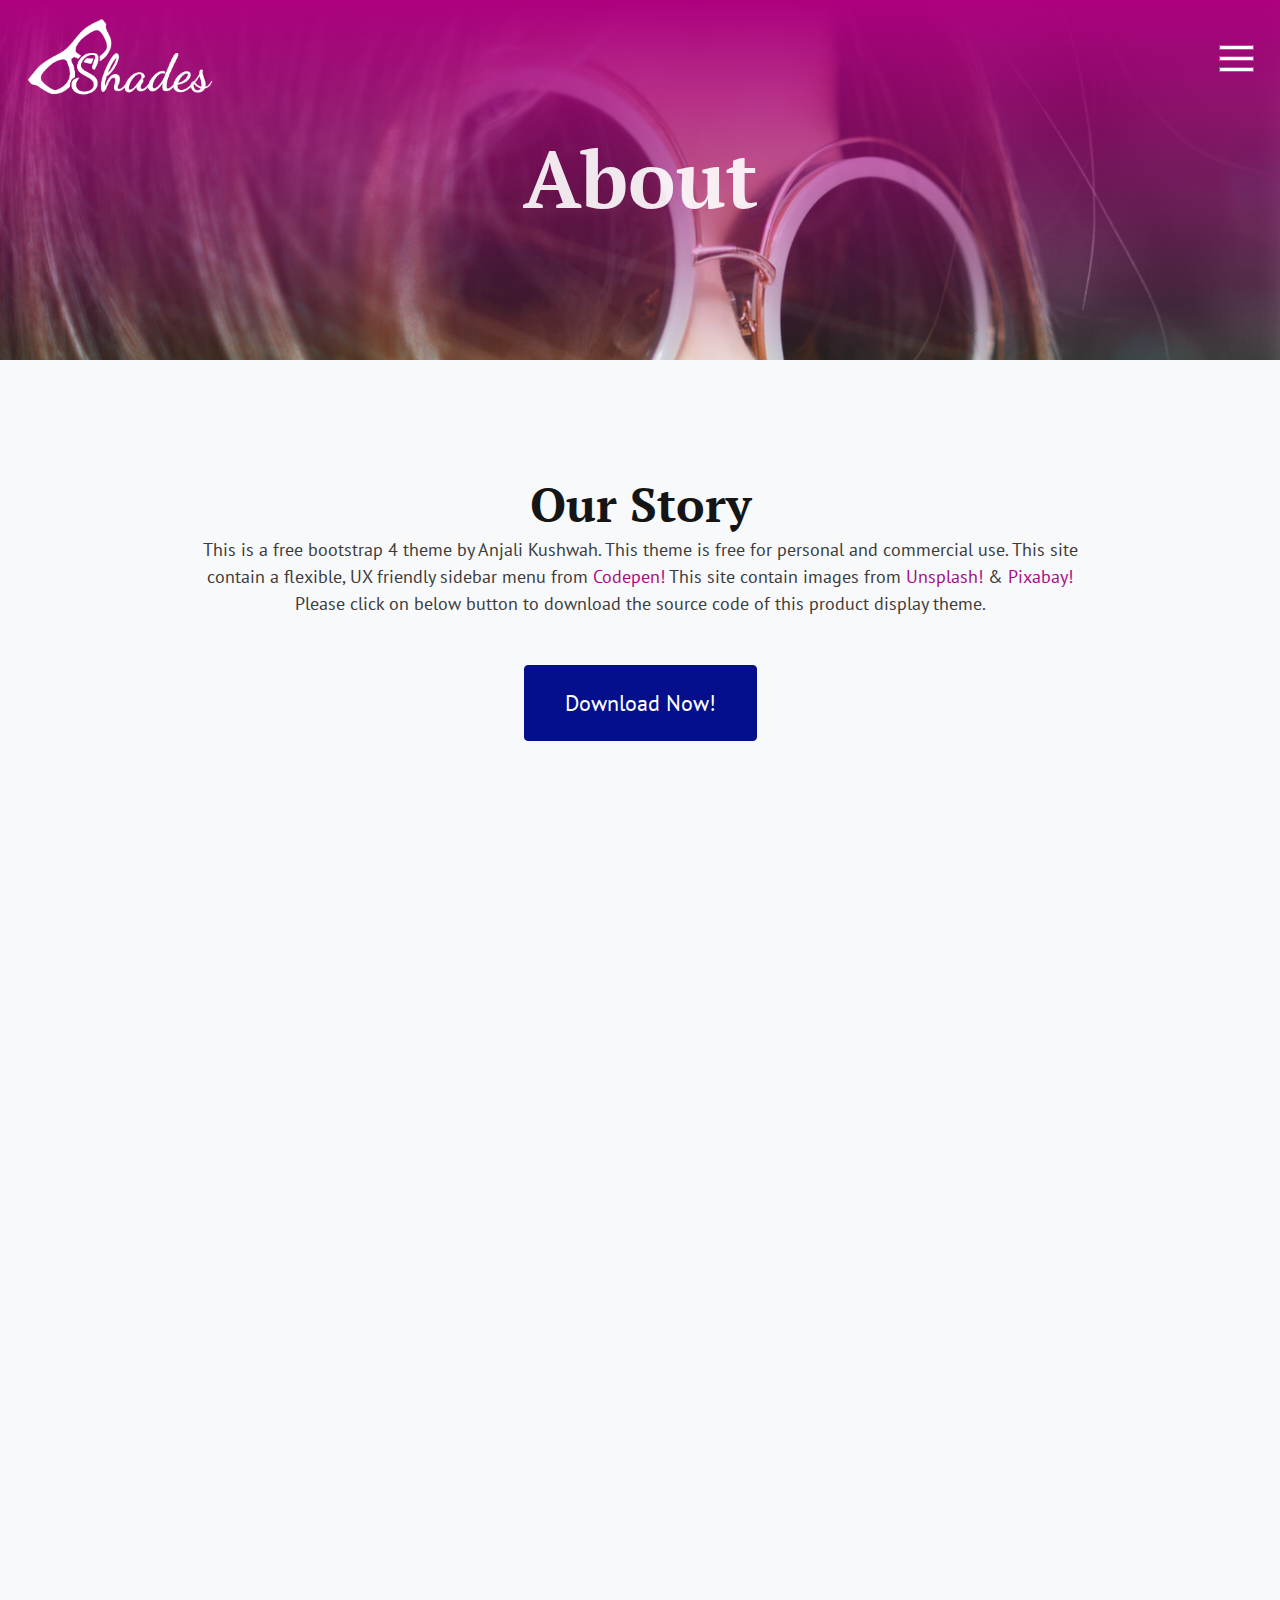
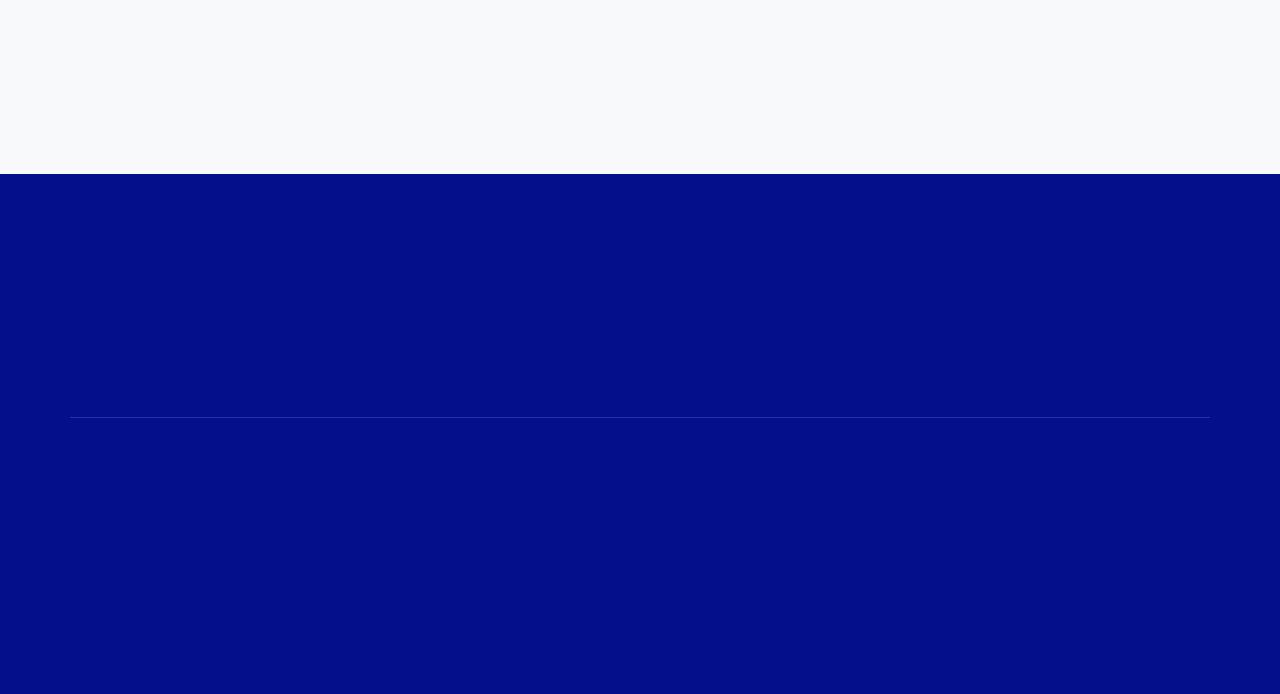
==== commit d8446f33: "Updated HTML" ====
--- a/about.html
+++ b/about.html
@@ -85,7 +85,7 @@
           <div class="col-lg-10 mx-auto">
             <h2>Our Story</h2>
             <p class="mb-5">
-              This is a free bootstrap 4 theme by Anjali Kushwah. This theme is free for personal and commercial use. This site contain a flexible, UX friendly sidebar menu from <a target="_blank" href="https://codepen.io/"> Codepen!</a> This site contain images from <a target="_blank" href="https://unsplash.com/">Unsplash!</a> &amp; <a target="_blank" href="https://pixabay.com/">Pixabay!</a><br/>Please click on below button to download the source code of this beautiful product display theme.
+              This is a free bootstrap 4 theme by Anjali Kushwah. This theme is free for personal and commercial use. This site contain a flexible, UX friendly sidebar menu from <a target="_blank" href="https://codepen.io/"> Codepen!</a> This site contain images from <a target="_blank" href="https://unsplash.com/">Unsplash!</a> &amp; <a target="_blank" href="https://pixabay.com/">Pixabay!</a><br/>Please click on below button to download the source code of this product display theme.
             </p>  
             <a target="_blank" class="btn btn-primary btn-xl" href="https://github.com/anjalikushwah/shades">Download Now!</a> 
           </div>
--- a/css/gallery-slider.css
+++ b/css/gallery-slider.css
@@ -0,0 +1,126 @@
+section#slider {
+    width: 100%;
+}
+
+section#slider span.nowrap {
+    white-space: nowrap;
+}
+
+section#slider .slider-wrapper {
+    padding: 0;
+}
+
+section#slider .scroll-wrapper {
+    width: 100%;
+    overflow-x: hidden;
+}
+
+section#slider ul {
+    padding: 0;
+    width: max-content;
+    margin-right: 0;
+    margin-left: 0;
+    margin-bottom: 0;
+}
+
+section#slider li.slider {
+    display: inline-block;
+    position: relative;
+    max-width: 1200px;
+    max-height: 750px;
+    object-fit: cover;
+    padding: 0px 50px 50px 0px ;
+    overflow: hidden;
+}
+
+section#slider li.slider img {
+    margin: 10px 10px 0 0;
+    display: block;
+    height: auto;
+    max-width: 100%;
+}
+
+section#slider span.slider-name, span.slider-title {
+    display: block;
+    position: absolute;
+    color: #fff;
+    left: 4vw;
+}
+
+section#slider span.slider-name {
+    font-weight: 900;
+    bottom: 4vw;
+    font-size: 1.5vw;
+}
+
+section#slider span.slider-title {
+    font-weight: 100;
+    bottom: 2.5vw;
+    font-size: 1.3vw;
+}
+
+section#slider .more-slider {
+    padding: 1vh 5% 0;
+    position: relative;
+}
+
+section#slider .slide-controls {
+    color: rgba(255, 255, 255, .7);
+}
+
+section#slider .slide-controls span.slider-previous {
+    position: absolute;
+    left: 7vw;
+    top: 50vh;
+    z-index: 1;
+    border-radius: 50px;
+    height: 50px;
+    width: 50px;
+    padding: 12px 18px;
+    background: rgba(0, 0, 0, 0.5);
+    cursor: pointer;
+}
+
+section#slider .slide-controls span.slider-next {
+    position: absolute;
+    right: 7vw;
+    top: 50vh;
+    z-index: 1;
+    border-radius: 50px;
+    height: 50px;
+    width: 50px;
+    padding: 12px 19px;
+    background: rgba(0, 0, 0, 0.5);
+    cursor: pointer;
+}
+
+section#slider .slide-controls i {
+    font-size: 26px;
+}
+
+/*** Media Queries ***/
+	
+@media (max-width: 768px) {
+    section#slider .scroll-wrapper {
+        overflow-x: scroll;
+        -webkit-overflow-scrolling: touch;
+    }
+
+    section#slider li.slider {
+        width: 85vw;
+    }
+	
+	section#slider span.slider-title {
+        bottom: 14vw;
+        font-size: 3.3vw;
+    }
+
+    section#slider span.slider-name {
+        bottom: 18vw;
+        font-size: 3.5vw;
+    }
+
+    section#slider .slide-controls {
+        display: none;
+    }
+}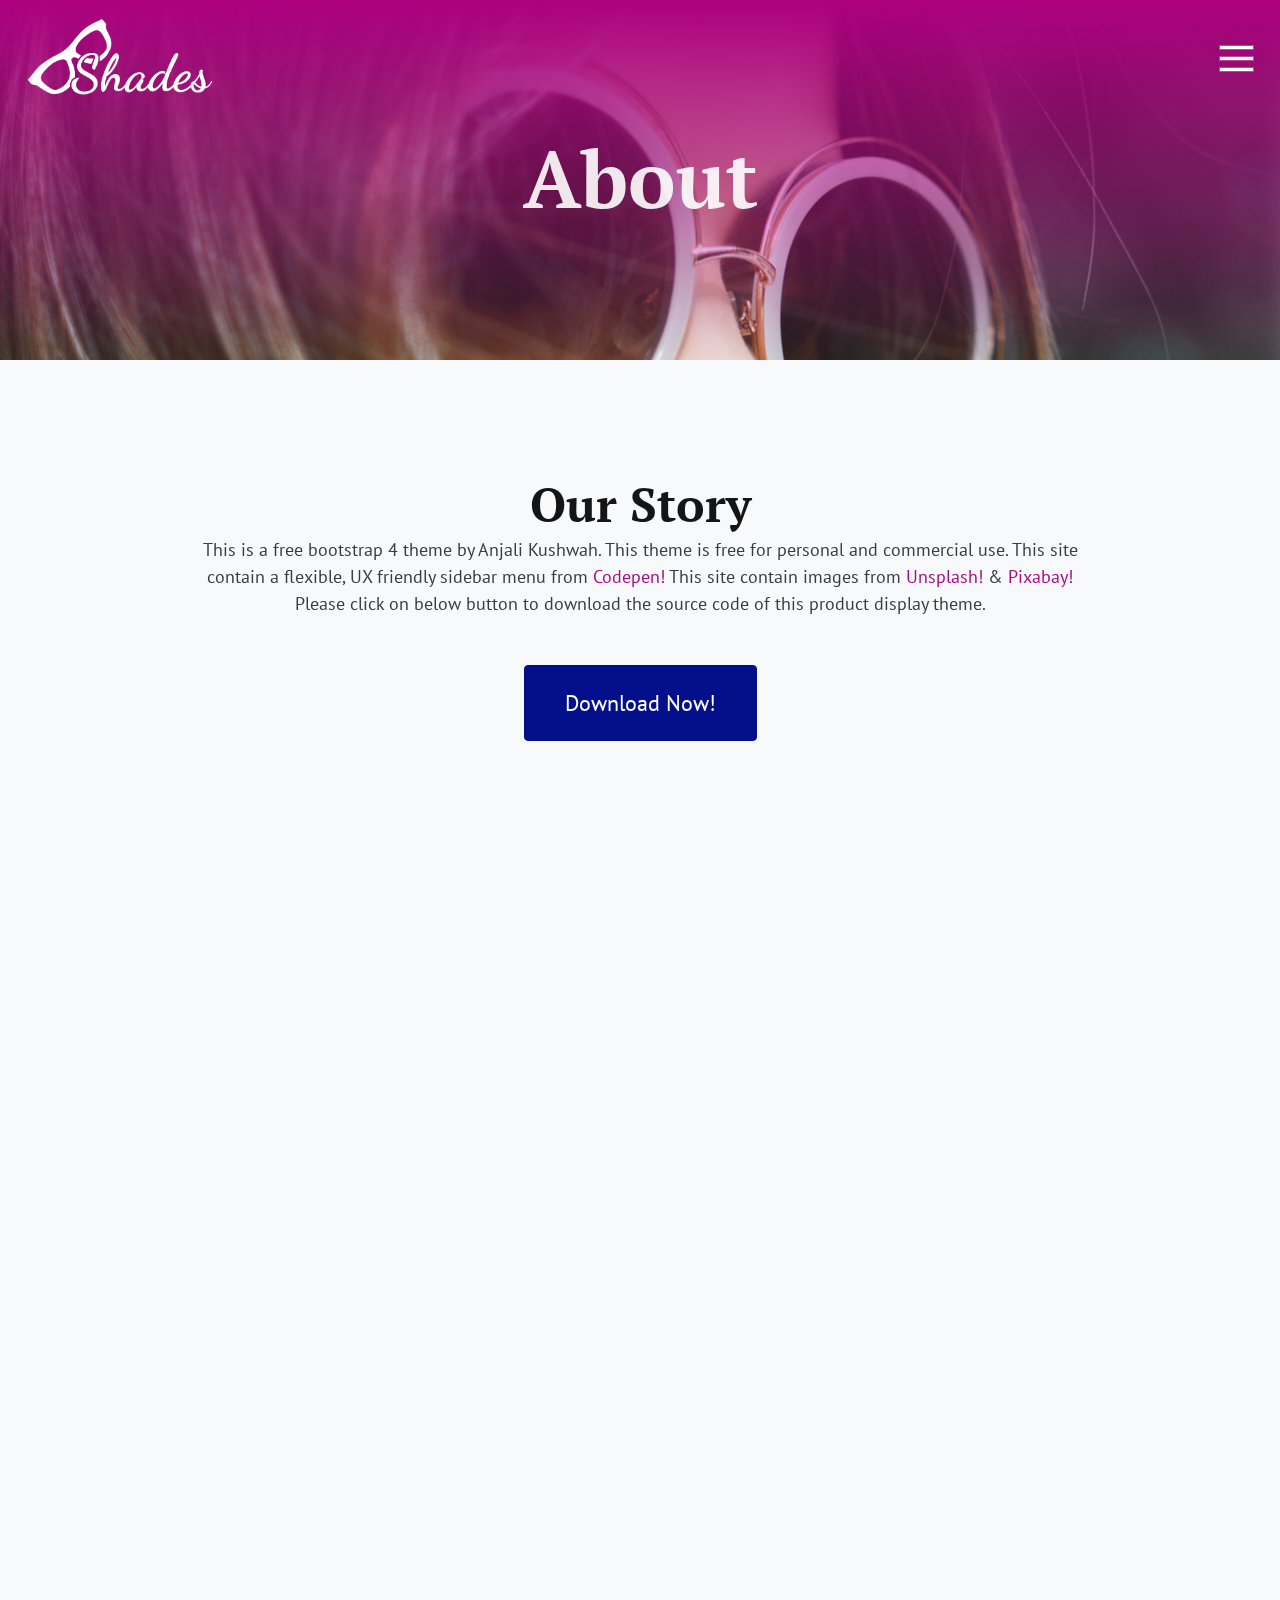
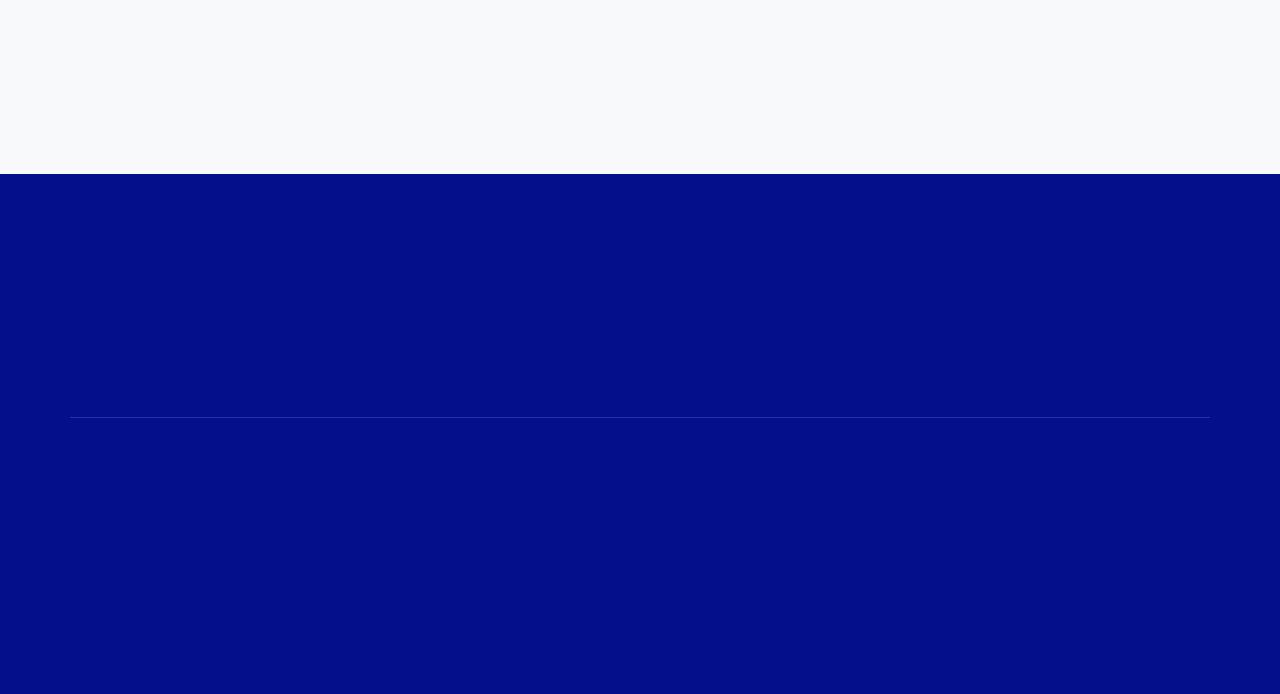
==== commit a96c1ef5: "Updated about" ====
--- a/about.html
+++ b/about.html
@@ -80,15 +80,17 @@
 
     <!-- Our Story -->
     <section class="content-section bg-light">
-      <div class="container text-center">
-        <div class="row">
-          <div class="col-lg-10 mx-auto">
-            <h2>Our Story</h2>
-            <p class="mb-5">
-              This is a free bootstrap 4 theme by Anjali Kushwah. This theme is free for personal and commercial use. This site contain a flexible, UX friendly sidebar menu from <a target="_blank" href="https://codepen.io/"> Codepen!</a> This site contain images from <a target="_blank" href="https://unsplash.com/">Unsplash!</a> &amp; <a target="_blank" href="https://pixabay.com/">Pixabay!</a><br/>Please click on below button to download the source code of this product display theme.
-            </p>  
-            <a target="_blank" class="btn btn-primary btn-xl" href="https://github.com/anjalikushwah/shades">Download Now!</a> 
-          </div>
+      <div data-aos="fade-up">
+       <div class="container text-center">
+         <div class="row">
+           <div class="col-lg-10 mx-auto">
+             <h2>Our Story</h2>
+             <p class="mb-5">
+               This is a free bootstrap 4 theme by Anjali Kushwah. This theme is free for personal and commercial use. This site contain a flexible, UX friendly sidebar menu from <a target="_blank" href="https://codepen.io/"> Codepen!</a> This site contain images from <a target="_blank" href="https://unsplash.com/">Unsplash!</a> &amp; <a target="_blank" href="https://pixabay.com/">Pixabay!</a><br/>Please click on below button to download the source code of this product display theme.
+             </p>  
+             <a target="_blank" class="btn btn-primary btn-xl" href="https://github.com/anjalikushwah/shades">Download Now!</a> 
+           </div>
+         </div>
         </div>
       </div>
     </section>
@@ -234,4 +236,4 @@
       });
     </script>
   </body>
-</html>+</html>
--- a/css/gallery-slider.css
+++ b/css/gallery-slider.css
@@ -65,32 +65,32 @@
 }
 
 section#slider .slide-controls {
-    color: rgba(255, 255, 255, .7);
+    color: rgba(255, 255, 255, .9);
 }
 
 section#slider .slide-controls span.slider-previous {
     position: absolute;
     left: 7vw;
-    top: 50vh;
+    top: 42vh;
     z-index: 1;
     border-radius: 50px;
     height: 50px;
     width: 50px;
     padding: 12px 18px;
-    background: rgba(0, 0, 0, 0.5);
+    background: rgba(255, 255, 255, 0.4);
     cursor: pointer;
 }
 
 section#slider .slide-controls span.slider-next {
     position: absolute;
     right: 7vw;
-    top: 50vh;
+    top: 42vh;
     z-index: 1;
     border-radius: 50px;
     height: 50px;
     width: 50px;
     padding: 12px 19px;
-    background: rgba(0, 0, 0, 0.5);
+    background: rgba(255, 255, 255, 0.4);
     cursor: pointer;
 }
 
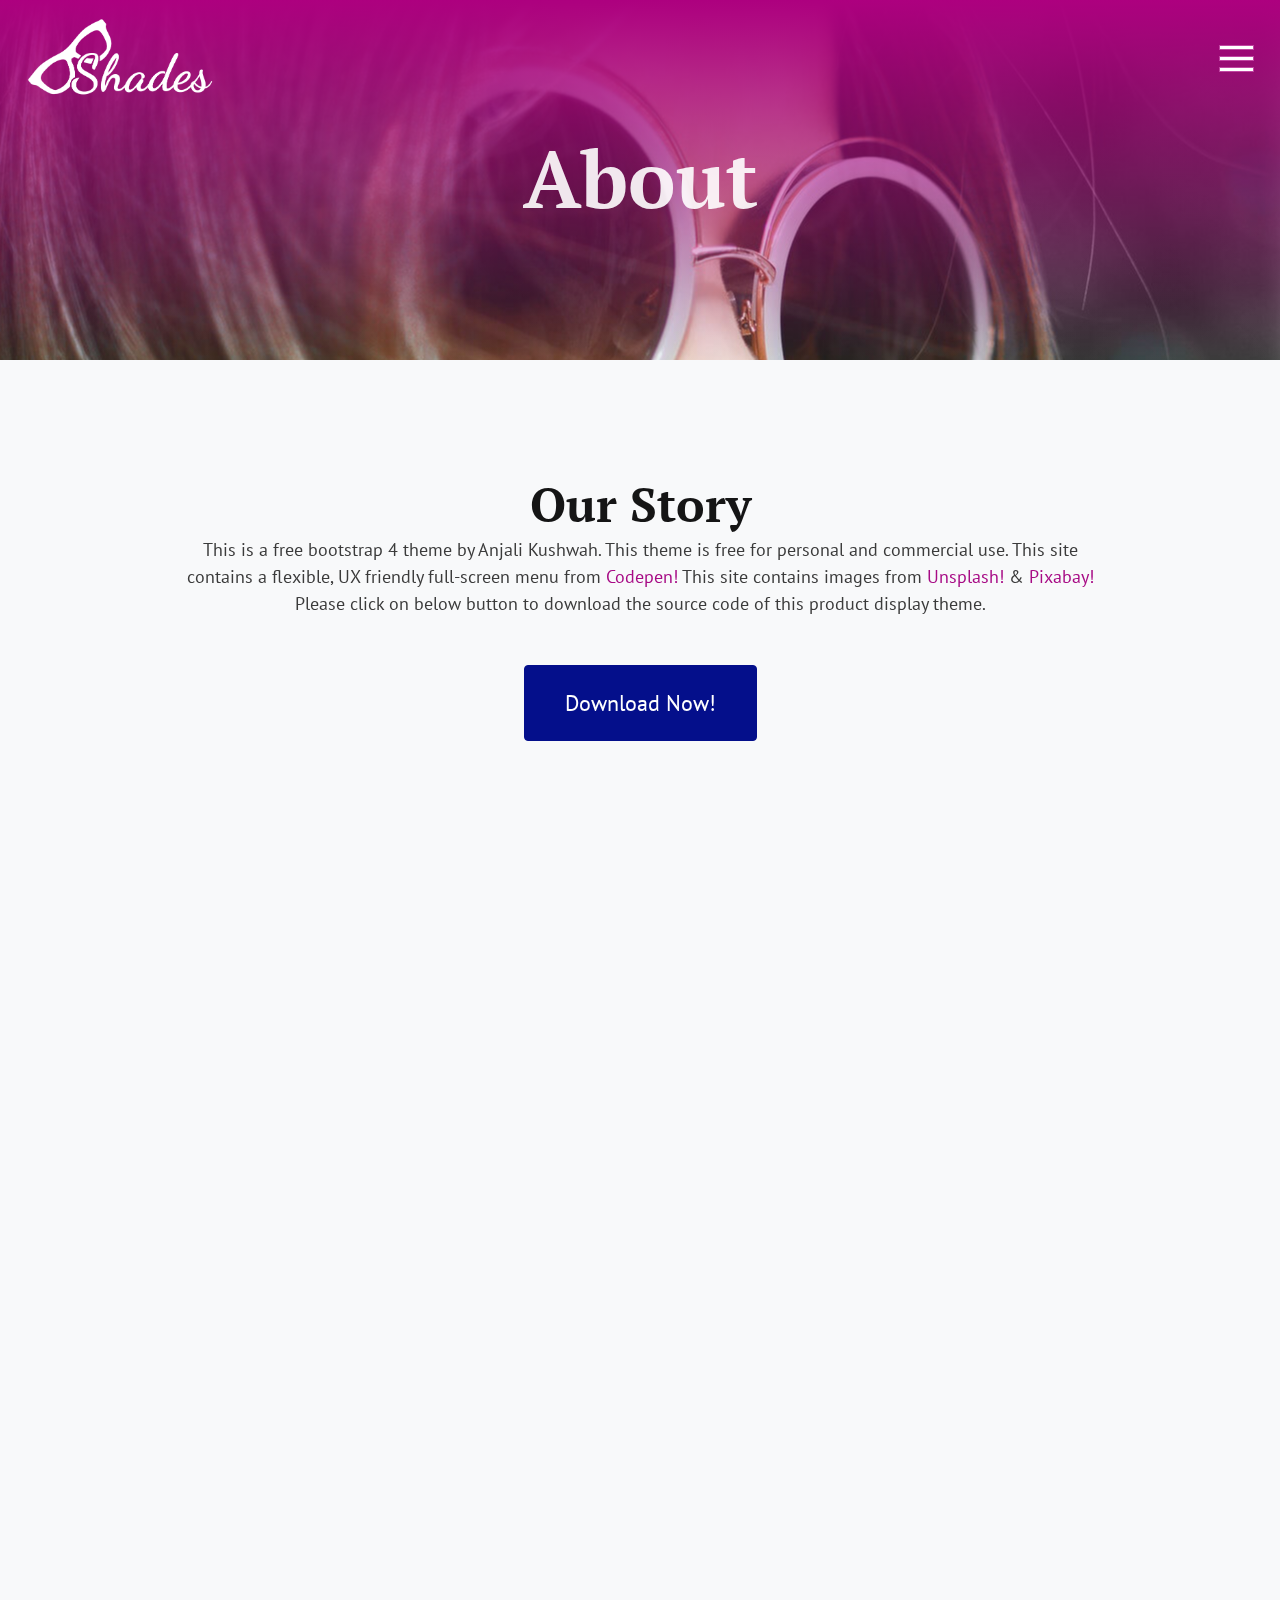
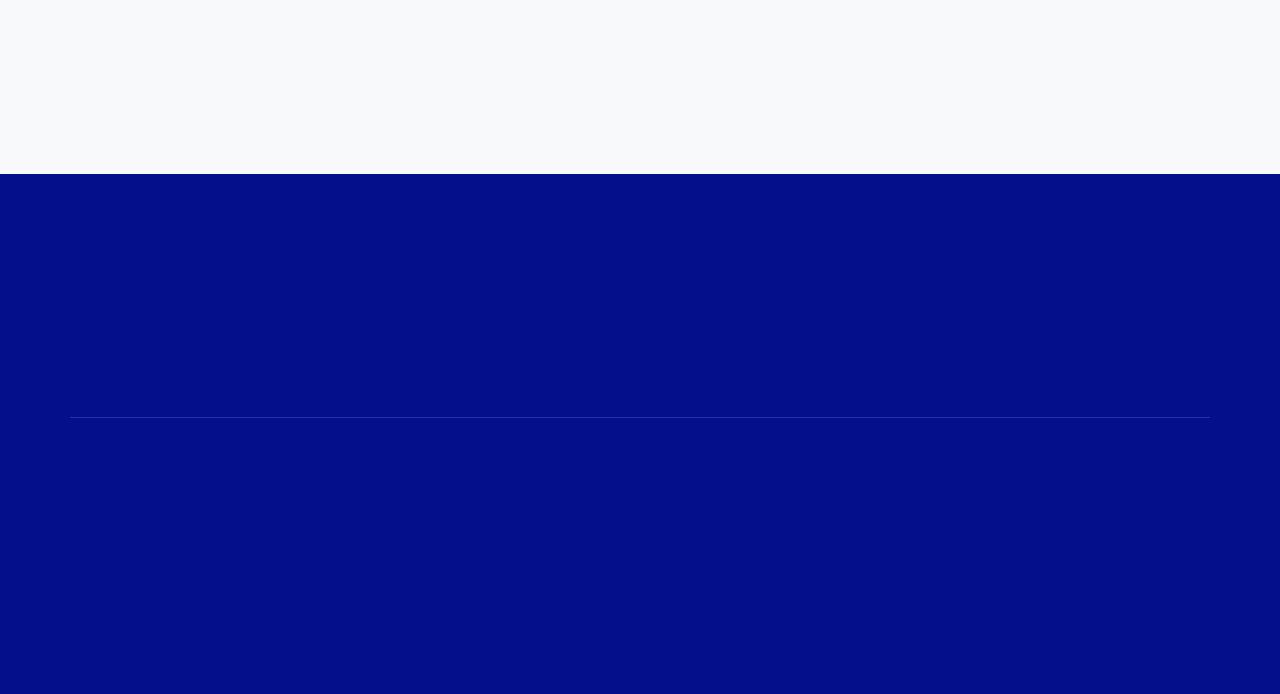
==== commit 07877a70: "Update about.html" ====
--- a/about.html
+++ b/about.html
@@ -81,16 +81,16 @@
     <!-- Our Story -->
     <section class="content-section bg-light">
       <div data-aos="fade-up">
-       <div class="container text-center">
-         <div class="row">
-           <div class="col-lg-10 mx-auto">
-             <h2>Our Story</h2>
-             <p class="mb-5">
-               This is a free bootstrap 4 theme by Anjali Kushwah. This theme is free for personal and commercial use. This site contain a flexible, UX friendly sidebar menu from <a target="_blank" href="https://codepen.io/"> Codepen!</a> This site contain images from <a target="_blank" href="https://unsplash.com/">Unsplash!</a> &amp; <a target="_blank" href="https://pixabay.com/">Pixabay!</a><br/>Please click on below button to download the source code of this product display theme.
-             </p>  
-             <a target="_blank" class="btn btn-primary btn-xl" href="https://github.com/anjalikushwah/shades">Download Now!</a> 
-           </div>
-         </div>
+        <div class="container text-center">
+          <div class="row">
+            <div class="col-lg-10 mx-auto">
+              <h2>Our Story</h2>
+              <p class="mb-5">
+                This is a free bootstrap 4 theme by Anjali Kushwah. This theme is free for personal and commercial use. This site contains a flexible, UX friendly full-screen menu from <a target="_blank" href="https://codepen.io/"> Codepen!</a> This site contains images from <a target="_blank" href="https://unsplash.com/">Unsplash!</a> &amp; <a target="_blank" href="https://pixabay.com/">Pixabay!</a><br/>Please click on below button to download the source code of this product display theme.
+              </p>  
+              <a target="_blank" class="btn btn-primary btn-xl" href="https://github.com/anjalikushwah/shades">Download Now!</a> 
+            </div>
+          </div>
         </div>
       </div>
     </section>
--- a/css/gallery-slider.css
+++ b/css/gallery-slider.css
@@ -79,6 +79,7 @@
     padding: 12px 18px;
     background: rgba(255, 255, 255, 0.4);
     cursor: pointer;
+    box-shadow: 1px 2px 5px rgba(0, 0, 0, 0.2); 
 }
 
 section#slider .slide-controls span.slider-next {
@@ -92,6 +93,7 @@
     padding: 12px 19px;
     background: rgba(255, 255, 255, 0.4);
     cursor: pointer;
+    box-shadow: 1px 2px 5px rgba(0, 0, 0, 0.2); 
 }
 
 section#slider .slide-controls i {
@@ -99,8 +101,7 @@
 }
 
 /*** Media Queries ***/
-	
-@media (max-width: 768px) {
+@media (max-width: 991.98px) { 
     section#slider .scroll-wrapper {
         overflow-x: scroll;
         -webkit-overflow-scrolling: touch;
